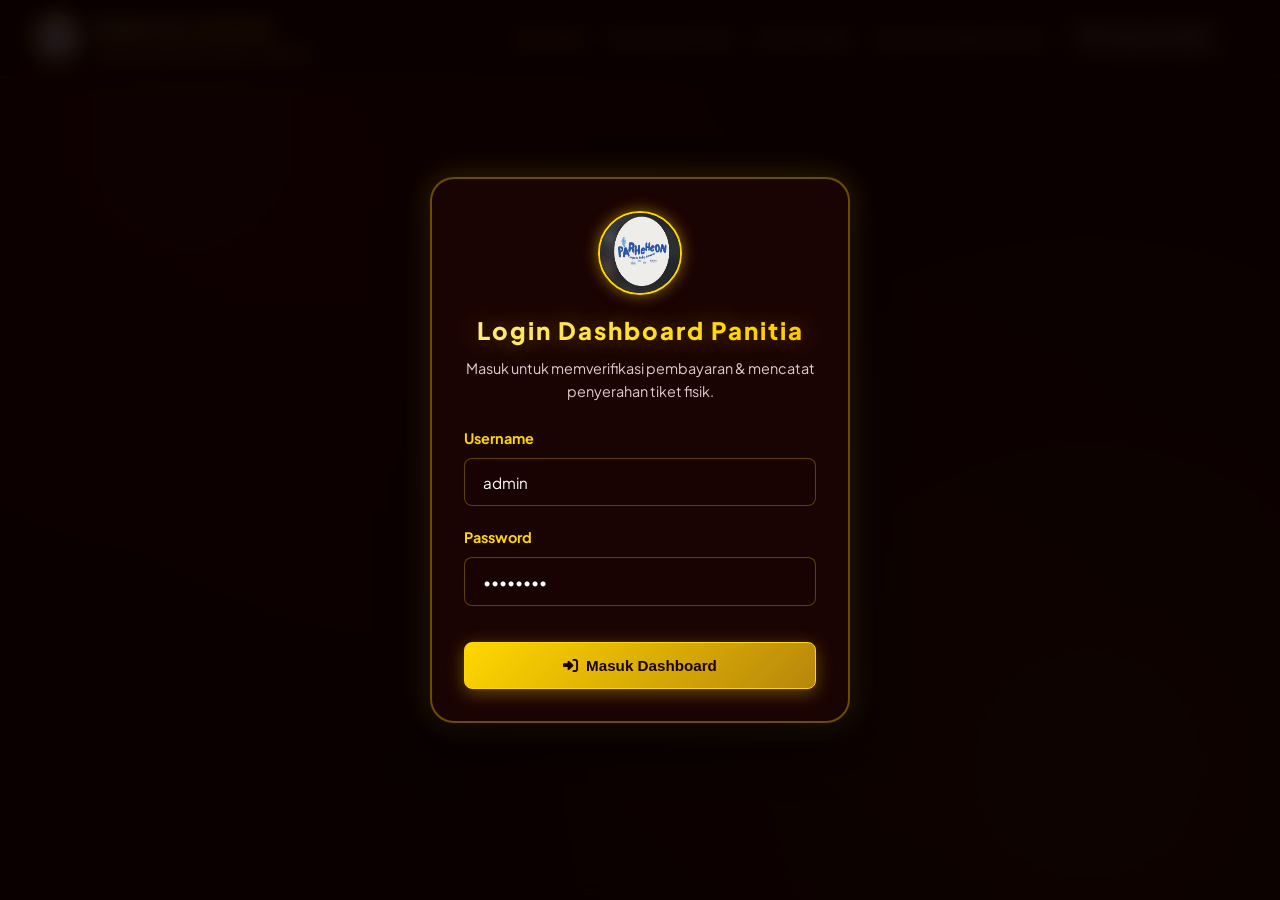
==== admin.html @ 6f2541b3 "feat: finalize interactive canvas QRIS generator, low stock alert banner, signature PDF financial re" ====
<!DOCTYPE html>
<html lang="id">
<head>
  <meta charset="UTF-8">
  <meta name="viewport" content="width=device-width, initial-scale=1.0">
  <title>Admin Dashboard — Parheheon HKBP Cibubur (SHINE TOMBUR Vol 2)</title>
  <!-- Google Fonts -->
  <link rel="preconnect" href="https://fonts.googleapis.com">
  <link rel="preconnect" href="https://fonts.gstatic.com" crossorigin>
  <link href="https://fonts.googleapis.com/css2?family=Plus+Jakarta+Sans:wght@400;500;600;700;800;900&display=swap" rel="stylesheet">
  <!-- FontAwesome Icons -->
  <link rel="stylesheet" href="https://cdnjs.cloudflare.com/ajax/libs/font-awesome/6.4.0/css/all.min.css">
  <!-- Custom CSS -->
  <link rel="stylesheet" href="styles.css">
</head>
<body>

  <!-- Admin Navbar -->
  <nav class="navbar">
    <a href="index.html" class="brand">
      <img src="gambar/logo_parheheon.png" alt="Logo Parheheon HKBP Cibubur (Gambar 3)" class="brand-logo-img">
      <div>
        <span class="shine-glow-text" style="font-size: 1.25rem;">PANITIA ADMIN</span>
        <div style="font-size: 0.7rem; color: var(--accent-gold); font-weight: 900; letter-spacing: 1px;">SHINE PARHEHEON HKBP CIBUBUR</div>
      </div>
    </a>
    <ul class="nav-links">
      <li><a href="#stats" class="nav-link active">Overview</a></li>
      <li><a href="#transactions" class="nav-link">Pemesanan Tiket</a></li>
      <li><a href="#stock" class="nav-link">Stok Produk</a></li>
      <li><a href="#reports" class="nav-link">Laporan & Export Excel</a></li>
      <li><a href="index.html" class="btn btn-secondary" style="padding: 0.4rem 1rem; font-size: 0.85rem;"><i class="fa-solid fa-globe"></i> Halaman Publik</a></li>
      <li><button id="btnLogout" class="btn btn-danger" style="padding: 0.4rem 1rem; font-size: 0.85rem; display: none;"><i class="fa-solid fa-right-from-bracket"></i> Logout</button></li>
    </ul>
  </nav>

  <!-- Login Modal / Screen -->
  <div class="modal-overlay active" id="loginModal" style="z-index: 3000;">
    <div class="modal-card" style="max-width: 420px; text-align: center;">
      <img src="gambar/logo_parheheon.png" alt="Logo Parheheon (Gambar 3)" style="width: 84px; height: 84px; border-radius: 50%; border: 2px solid var(--accent-gold); margin: 0 auto 1rem; display: block; box-shadow: 0 0 15px rgba(255,215,0,0.5);">
      <h2 style="font-weight: 900; color: var(--accent-gold); margin-bottom: 0.5rem;" class="shine-glow-text">Login Dashboard Panitia</h2>
      <p style="color: var(--text-muted); font-size: 0.9rem; margin-bottom: 1.5rem;">Masuk untuk memverifikasi pembayaran & mencatat penyerahan tiket fisik.</p>

      <form id="adminLoginForm">
        <div class="form-group" style="text-align: left;">
          <label class="form-label">Username</label>
          <input type="text" id="adminUser" class="form-control" value="admin" required>
        </div>
        <div class="form-group" style="text-align: left;">
          <label class="form-label">Password</label>
          <input type="password" id="adminPass" class="form-control" value="admin123" required>
        </div>

        <button type="submit" class="btn btn-primary btn-block" style="padding: 0.9rem; margin-top: 1rem;">
          <i class="fa-solid fa-right-to-bracket"></i> Masuk Dashboard
        </button>
      </form>
    </div>
  </div>

  <!-- Main Admin Content Area -->
  <main class="container admin-layout" id="adminMainContent" style="display: none;">

    <!-- Analytics Dashboard Stats (Actual Database Math) -->
    <section id="stats">
      <div style="display: flex; justify-content: space-between; align-items: center; margin-bottom: 1.5rem; flex-wrap: wrap; gap: 1rem;">
        <div>
          <h1 style="font-size: 1.8rem; font-weight: 900; color: var(--accent-gold);">Dashboard Rekapitulasi Keuangan</h1>
          <p style="color: var(--text-muted); font-size: 0.9rem;">Perhitungan otomatis dari database aktual transaksi (Tanpa data dummy).</p>
        </div>
        <div style="display: flex; gap: 10px;">
          <button id="btnResetDatabase" class="btn btn-red" style="font-size: 0.8rem; padding: 0.4rem 0.8rem;"><i class="fa-solid fa-trash-can"></i> Clear All Data</button>
          <button id="btnRefreshData" class="btn btn-secondary"><i class="fa-solid fa-rotate"></i> Refresh Data</button>
        </div>
      </div>

      <div class="stats-grid">
        <div class="stat-card">
          <div class="stat-icon" style="color: var(--accent-gold);"><i class="fa-solid fa-sack-dollar"></i></div>
          <div>
            <div class="stat-val" id="statTotalIncome">Rp 0</div>
            <div class="stat-label">Total Uang Masuk (Lunas Only)</div>
          </div>
        </div>

        <div class="stat-card">
          <div class="stat-icon" style="color: var(--accent-cyan);"><i class="fa-solid fa-receipt"></i></div>
          <div>
            <div class="stat-val" id="statTotalOrdersValue">Rp 0</div>
            <div class="stat-label">Total Nilai Pesanan</div>
          </div>
        </div>

        <div class="stat-card">
          <div class="stat-icon" style="color: var(--accent-gold);"><i class="fa-solid fa-qrcode"></i></div>
          <div>
            <div class="stat-val" id="statQrisIncome">Rp 0</div>
            <div class="stat-label">QRIS Uang Masuk (Lunas)</div>
          </div>
        </div>

        <div class="stat-card">
          <div class="stat-icon" style="color: var(--accent-green);"><i class="fa-solid fa-money-bill-wave"></i></div>
          <div>
            <div class="stat-val" id="statCashIncome">Rp 0</div>
            <div class="stat-label">Cash Uang Masuk (Lunas)</div>
          </div>
        </div>

        <div class="stat-card">
          <div class="stat-icon"><i class="fa-solid fa-ticket"></i></div>
          <div>
            <div class="stat-val" id="statTotalTickets">0</div>
            <div class="stat-label">Total Tiket Terjual</div>
          </div>
        </div>

        <div class="stat-card">
          <div class="stat-icon"><i class="fa-solid fa-box"></i></div>
          <div>
            <div class="stat-val" id="statTotalProducts">0</div>
            <div class="stat-label">Total Produk Terjual</div>
          </div>
        </div>

        <div class="stat-card">
          <div class="stat-icon" style="color: #FACC15;"><i class="fa-solid fa-hourglass-half"></i></div>
          <div>
            <div class="stat-val" id="statPendingCount">0</div>
            <div class="stat-label">Transaksi Pending</div>
          </div>
        </div>

        <div class="stat-card">
          <div class="stat-icon" style="color: var(--accent-cyan);"><i class="fa-solid fa-box-open"></i></div>
          <div>
            <div class="stat-val" id="statPickedUpCount">0</div>
            <div class="stat-label">Tiket Sudah Diambil</div>
          </div>
        </div>

        <div class="stat-card">
          <div class="stat-icon" style="color: var(--accent-red-bright);"><i class="fa-solid fa-clock"></i></div>
          <div>
            <div class="stat-val" id="statNotPickedUpCount">0</div>
            <div class="stat-label">Tiket Belum Diambil</div>
          </div>
        </div>

        <!-- Real-Time Ticket Quota Cards -->
        <div class="stat-card">
          <div class="stat-icon" style="color: var(--accent-gold);"><i class="fa-solid fa-calendar-day"></i></div>
          <div>
            <div class="stat-val" id="statDay1Quota">200</div>
            <div class="stat-label">Sisa Kuota Tiket Day 1 (dari 200)</div>
          </div>
        </div>

        <div class="stat-card">
          <div class="stat-icon" style="color: var(--accent-gold);"><i class="fa-solid fa-calendar-day"></i></div>
          <div>
            <div class="stat-val" id="statDay2Quota">100</div>
            <div class="stat-label">Sisa Kuota Tiket Day 2 (dari 100)</div>
          </div>
        </div>
      </div>
    </section>

    <!-- Transactions Management Table -->
    <section id="transactions" style="margin-bottom: 4rem;">
      <div class="glass-card">
        <div style="display: flex; justify-content: space-between; align-items: center; margin-bottom: 1.5rem; flex-wrap: wrap; gap: 1rem;">
          <h3 class="card-title" style="margin-bottom: 0;"><i class="fa-solid fa-list-check" style="color: var(--accent-gold);"></i> Data Pemesanan Tiket & Produk</h3>
          
          <div style="display: flex; gap: 10px; flex-wrap: wrap;">
            <input type="text" id="adminSearchName" class="form-control" placeholder="Cari Nama / TRX ID..." style="width: 200px;">
            
            <select class="form-select" id="filterDay" style="width: auto;">
              <option value="all">Semua Hari Event</option>
              <option value="day1">Day One (Sabtu 12 Sep)</option>
              <option value="day2">Day Two (Minggu 13 Sep)</option>
              <option value="both">Terusan (2 Hari)</option>
            </select>

            <select class="form-select" id="filterMethod" style="width: auto;">
              <option value="all">Semua Metode</option>
              <option value="qris">Dynamic QRIS</option>
              <option value="cash">CASH (Tunai)</option>
            </select>

            <select class="form-select" id="filterStatus" style="width: auto;">
              <option value="all">Semua Status Bayar</option>
              <option value="menunggu_verifikasi">Menunggu Verifikasi (QRIS)</option>
              <option value="menunggu_pembayaran">Menunggu Pembayaran (Cash)</option>
              <option value="lunas">Lunas</option>
              <option value="ditolak">Ditolak</option>
            </select>

            <select class="form-select" id="filterPickup" style="width: auto;">
              <option value="all">Semua Status Pengambilan</option>
              <option value="tiket_diambil">Sudah Diambil</option>
              <option value="belum_diambil">Belum Diambil</option>
            </select>

            <select class="form-select" id="filterSort" style="width: auto;">
              <option value="newest">Urutan: Terbaru</option>
              <option value="oldest">Urutan: Terlama</option>
              <option value="highest">Urutan: Nominal Highest</option>
              <option value="lowest">Urutan: Nominal Lowest</option>
            </select>
          </div>
        </div>

        <div class="table-responsive">
          <table class="custom-table">
            <thead>
              <tr>
                <th>No. TRX</th>
                <th>Nama Pemesan</th>
                <th>Hari Event</th>
                <th>Asal Gereja / Kontingen</th>
                <th>Produk & Qty</th>
                <th>Metode & Total</th>
                <th>Status Pembayaran</th>
                <th>Pengambilan Tiket</th>
                <th>Aksi Panitia</th>
              </tr>
            </thead>
            <tbody id="transactionTableBody">
              <!-- Rendered via JS -->
            </tbody>
          </table>
        </div>
      </div>
    </section>

    <!-- Product Stock & Sales Report -->
    <section id="stock" style="margin-bottom: 4rem;">
      <div class="glass-card">
        <h3 class="card-title"><i class="fa-solid fa-boxes-stacked" style="color: var(--accent-gold);"></i> Rekapitulasi Penjualan Produk & Sisa Stok Kuota</h3>
        
        <div class="table-responsive">
          <table class="custom-table">
            <thead>
              <tr>
                <th>Nama Produk</th>
                <th>Item Terjual (Day One)</th>
                <th>Item Terjual (Day Two)</th>
                <th>Total Terjual</th>
                <th>Sisa Stok Kuota</th>
                <th>Total Omset (Lunas Only)</th>
              </tr>
            </thead>
            <tbody id="productStockReportBody">
              <!-- Rendered via JS -->
            </tbody>
          </table>
        </div>
      </div>
    </section>

    <!-- Daily Financial Reports & Export Excel Section -->
    <section id="reports">
      <div class="glass-card">
        <div style="display: flex; justify-content: space-between; align-items: center; margin-bottom: 1.5rem; flex-wrap: wrap; gap: 1rem;">
          <div>
            <h3 class="card-title" style="margin-bottom: 4px;"><i class="fa-solid fa-file-excel" style="color: var(--accent-gold);"></i> Laporan Keuangan & Export Excel</h3>
            <p style="color: var(--text-muted); font-size: 0.9rem;">Unduh laporan detail transaksi lunas untuk pembukuan seksi dana & panitia.</p>
          </div>

          <div style="display: flex; gap: 10px; flex-wrap: wrap;">
            <button onclick="exportReportToCsv('day1')" class="btn btn-secondary" style="font-size: 0.85rem;"><i class="fa-solid fa-file-excel"></i> Excel Day One (12 Sep)</button>
            <button onclick="exportReportToCsv('day2')" class="btn btn-secondary" style="font-size: 0.85rem;"><i class="fa-solid fa-file-excel"></i> Excel Day Two (13 Sep)</button>
            <button onclick="exportReportToCsv('all')" class="btn btn-primary" style="font-size: 0.85rem;"><i class="fa-solid fa-download"></i> Excel Laporan Keseluruhan</button>
            <button onclick="printOfficialPdfReport()" class="btn btn-red" style="font-size: 0.85rem;"><i class="fa-solid fa-print"></i> Cetak Laporan PDF (Siap Tanda Tangan)</button>
          </div>
        </div>

        <div class="table-responsive">
          <table class="custom-table">
            <thead>
              <tr>
                <th>Laporan Hari Event</th>
                <th>Tiket Terjual</th>
                <th>Total Transaksi</th>
                <th>Total QRIS (Lunas)</th>
                <th>Total Cash (Lunas)</th>
                <th>TOTAL UANG MASUK (LUNAS)</th>
                <th>Transaksi Pending</th>
              </tr>
            </thead>
            <tbody id="dailyReportsBody">
              <!-- Rendered via JS -->
            </tbody>
          </table>
        </div>
      </div>
    </section>

  </main>

  <!-- Admin Verification Modal -->
  <div class="modal-overlay" id="adminVerifyModal">
    <div class="modal-card">
      <button class="modal-close" onclick="closeModal('adminVerifyModal')">&times;</button>
      <h3 style="font-size: 1.3rem; font-weight: 900; color: var(--accent-gold); margin-bottom: 1rem; text-align: center;">
        Verifikasi Pembayaran Panitia
      </h3>

      <div id="verifyDetailsContent"></div>

      <div style="display: flex; gap: 10px; margin-top: 1.5rem;">
        <button id="btnApprovePayment" class="btn btn-success btn-block" style="padding: 0.85rem;"><i class="fa-solid fa-check"></i> Setujui Pembayaran (Lunas)</button>
        <button id="btnRejectPayment" class="btn btn-danger btn-block" style="padding: 0.85rem;"><i class="fa-solid fa-xmark"></i> Tolak Transaksi</button>
      </div>
    </div>
  </div>

  <script src="admin.js"></script>
</body>
</html>
---- styles.css ----
/* Reset & Red & Gold Design System Variables */
:root {
  --bg-dark: #120202;
  --bg-card: rgba(45, 6, 6, 0.85);
  --bg-card-hover: rgba(65, 10, 10, 0.9);
  --border-color: rgba(255, 215, 0, 0.35);
  --border-glow: rgba(255, 215, 0, 0.6);

  --primary-red: #8B0000;
  --accent-red: #DC2626;
  --accent-red-bright: #EF4444;
  --accent-gold: #FFD700;
  --accent-gold-hover: #F5C200;
  --accent-gold-dark: #B8860B;
  --accent-cyan: #38BDF8;
  --accent-green: #10B981;
  --accent-purple: #C084FC;

  --text-main: #FFF8F0;
  --text-muted: #E2CBD0;
  --text-dark: #1A0303;

  --font-family: 'Plus Jakarta Sans', system-ui, -apple-system, sans-serif;
  --radius-sm: 8px;
  --radius-md: 14px;
  --radius-lg: 24px;

  --shadow-sm: 0 4px 15px rgba(0, 0, 0, 0.4);
  --shadow-glow: 0 0 25px rgba(255, 215, 0, 0.25);
  --backdrop-blur: blur(16px);
}

* {
  margin: 0;
  padding: 0;
  box-sizing: border-box;
}

body {
  font-family: var(--font-family);
  background-color: var(--bg-dark);
  color: var(--text-main);
  line-height: 1.6;
  min-height: 100vh;
  overflow-x: hidden;
  background-image: 
    radial-gradient(circle at 15% 15%, rgba(220, 38, 38, 0.18) 0%, transparent 50%),
    radial-gradient(circle at 85% 85%, rgba(255, 215, 0, 0.12) 0%, transparent 50%),
    radial-gradient(circle at 50% 50%, rgba(139, 0, 0, 0.15) 0%, transparent 65%);
  background-attachment: fixed;
}

::-webkit-scrollbar {
  width: 8px;
}
::-webkit-scrollbar-track {
  background: var(--bg-dark);
}
::-webkit-scrollbar-thumb {
  background: var(--accent-gold);
  border-radius: 4px;
}

/* Navbar */
.navbar {
  position: fixed;
  top: 0;
  left: 0;
  right: 0;
  z-index: 1000;
  background: rgba(18, 2, 2, 0.92);
  backdrop-filter: var(--backdrop-blur);
  border-bottom: 1px solid var(--border-color);
  padding: 0.8rem 2rem;
  display: flex;
  justify-content: space-between;
  align-items: center;
}

.brand {
  display: flex;
  align-items: center;
  gap: 14px;
  text-decoration: none;
  color: var(--text-main);
  font-weight: 800;
  font-size: 1.2rem;
}

.brand-logo-img {
  width: 48px;
  height: 48px;
  object-fit: cover;
  border-radius: 50%;
  border: 2px solid var(--accent-gold);
  box-shadow: 0 0 12px rgba(255, 215, 0, 0.5);
}

.nav-links {
  display: flex;
  align-items: center;
  gap: 1.5rem;
  list-style: none;
}

.nav-link {
  color: var(--text-muted);
  text-decoration: none;
  font-weight: 600;
  font-size: 0.95rem;
  transition: all 0.3s ease;
}

.nav-link:hover, .nav-link.active {
  color: var(--accent-gold);
}

/* Buttons */
.btn {
  display: inline-flex;
  align-items: center;
  justify-content: center;
  gap: 8px;
  padding: 0.75rem 1.5rem;
  border-radius: var(--radius-sm);
  font-weight: 700;
  font-size: 0.95rem;
  cursor: pointer;
  border: none;
  transition: all 0.3s cubic-bezier(0.4, 0, 0.2, 1);
  text-decoration: none;
}

.btn-primary {
  background: linear-gradient(135deg, var(--accent-gold), var(--accent-gold-dark));
  color: var(--text-dark);
  box-shadow: 0 4px 18px rgba(255, 215, 0, 0.35);
  border: 1px solid var(--accent-gold);
}

.btn-primary:hover {
  transform: translateY(-2px);
  box-shadow: 0 6px 22px rgba(255, 215, 0, 0.55);
  background: linear-gradient(135deg, #FFF099, var(--accent-gold));
}

.btn-red {
  background: linear-gradient(135deg, var(--accent-red), var(--primary-red));
  color: #fff;
  box-shadow: 0 4px 15px rgba(220, 38, 38, 0.4);
  border: 1px solid rgba(255, 215, 0, 0.3);
}

.btn-red:hover {
  background: linear-gradient(135deg, #EF4444, var(--accent-red));
  transform: translateY(-2px);
}

.btn-secondary {
  background: rgba(255, 255, 255, 0.08);
  color: var(--text-main);
  border: 1px solid var(--border-color);
}

.btn-secondary:hover {
  background: rgba(255, 255, 255, 0.15);
  border-color: var(--accent-gold);
}

.btn-success {
  background: var(--accent-green);
  color: #fff;
}
.btn-danger {
  background: var(--accent-red);
  color: #fff;
}

.btn-block {
  width: 100%;
}

.container {
  max-width: 1200px;
  margin: 0 auto;
  padding: 0 1.5rem;
}

/* Hero Section */
.hero-section {
  padding: 7.5rem 0 4rem;
  text-align: center;
  position: relative;
}

.hero-badge {
  display: inline-flex;
  align-items: center;
  gap: 8px;
  padding: 8px 20px;
  background: linear-gradient(135deg, rgba(220, 38, 38, 0.3), rgba(255, 215, 0, 0.2));
  border: 1px solid var(--border-color);
  border-radius: 50px;
  color: var(--accent-gold);
  font-weight: 800;
  font-size: 0.9rem;
  margin-bottom: 1.5rem;
  box-shadow: 0 0 15px rgba(255, 215, 0, 0.2);
}

.hero-title {
  font-size: 3.2rem;
  font-weight: 900;
  line-height: 1.15;
  margin-bottom: 1rem;
  color: #FFF;
}

.shine-glow-text {
  background: linear-gradient(135deg, #FFF099 0%, #FFD700 40%, #FFA000 70%, #FFD700 100%);
  background-size: 200% auto;
  -webkit-background-clip: text;
  -webkit-text-fill-color: transparent;
  animation: shineGlow 4s linear infinite;
  text-shadow: 0 0 25px rgba(255, 215, 0, 0.4);
  font-weight: 900;
  letter-spacing: 2px;
}

@keyframes shineGlow {
  0% { background-position: 0% center; }
  50% { background-position: 100% center; }
  100% { background-position: 0% center; }
}

.hero-subtitle {
  font-size: 1.15rem;
  color: var(--text-muted);
  max-width: 750px;
  margin: 0 auto 2rem;
}

/* 6-Step Order Flow Guide */
.order-steps-container {
  display: flex;
  justify-content: space-between;
  align-items: center;
  margin-bottom: 2rem;
  background: rgba(25, 3, 3, 0.7);
  border: 1px solid var(--border-color);
  border-radius: var(--radius-md);
  padding: 1rem 1.25rem;
  gap: 8px;
  overflow-x: auto;
}

.order-step-item {
  display: flex;
  align-items: center;
  gap: 10px;
  opacity: 0.7;
  transition: all 0.3s ease;
  white-space: nowrap;
}

.order-step-item.active {
  opacity: 1;
}

.step-num {
  width: 32px;
  height: 32px;
  border-radius: 50%;
  background: rgba(255, 215, 0, 0.15);
  border: 1px solid var(--accent-gold);
  color: var(--accent-gold);
  font-weight: 800;
  font-size: 0.85rem;
  display: flex;
  align-items: center;
  justify-content: center;
}

.order-step-item.active .step-num {
  background: linear-gradient(135deg, var(--accent-gold), var(--accent-gold-dark));
  color: var(--text-dark);
  box-shadow: 0 0 12px rgba(255, 215, 0, 0.5);
}

.step-label {
  font-size: 0.85rem;
  font-weight: 700;
  color: #fff;
}

.step-arrow {
  color: var(--accent-gold);
  opacity: 0.5;
  font-size: 0.8rem;
}

/* Showcase Grid */
.hero-showcase-grid {
  display: grid;
  grid-template-columns: 1fr 1fr;
  gap: 2rem;
  max-width: 960px;
  margin: 0 auto;
}

@media (max-width: 768px) {
  .hero-showcase-grid {
    grid-template-columns: 1fr;
  }
}

.showcase-card {
  border-radius: var(--radius-lg);
  border: 2px solid var(--accent-gold);
  overflow: hidden;
  box-shadow: 0 10px 30px rgba(0, 0, 0, 0.6), 0 0 20px rgba(255, 215, 0, 0.2);
  transition: transform 0.3s ease;
}

.showcase-card:hover {
  transform: translateY(-5px);
}

.showcase-card img {
  width: 100%;
  height: 380px;
  object-fit: cover;
  display: block;
}

/* Event Info Card */
.event-info-card {
  background: var(--bg-card);
  backdrop-filter: var(--backdrop-blur);
  border: 1px solid var(--border-color);
  border-radius: var(--radius-lg);
  padding: 2rem;
  display: grid;
  grid-template-columns: repeat(auto-fit, minmax(240px, 1fr));
  gap: 1.5rem;
  box-shadow: var(--shadow-sm);
  margin-bottom: 4rem;
}

.info-item {
  display: flex;
  align-items: center;
  gap: 1rem;
  text-align: left;
}

.info-icon {
  width: 52px;
  height: 52px;
  border-radius: var(--radius-md);
  background: linear-gradient(135deg, rgba(220, 38, 38, 0.2), rgba(255, 215, 0, 0.2));
  border: 1px solid var(--border-color);
  display: flex;
  align-items: center;
  justify-content: center;
  font-size: 1.5rem;
  color: var(--accent-gold);
  flex-shrink: 0;
}

.info-content label {
  font-size: 0.8rem;
  text-transform: uppercase;
  color: var(--accent-gold);
  font-weight: 800;
  letter-spacing: 0.5px;
}

.info-content p {
  font-size: 1.1rem;
  font-weight: 800;
  color: #FFF;
}

/* Sponsor Section */
.sponsor-section {
  padding: 3rem 0;
  text-align: center;
  border-top: 1px solid var(--border-color);
  border-bottom: 1px solid var(--border-color);
  background: rgba(30, 4, 4, 0.6);
  margin-bottom: 4rem;
}

.sponsor-title {
  font-size: 1.1rem;
  font-weight: 800;
  text-transform: uppercase;
  letter-spacing: 2px;
  color: var(--accent-gold);
  margin-bottom: 2rem;
}

.sponsor-grid {
  display: flex;
  justify-content: center;
  align-items: center;
  gap: 2.5rem;
  flex-wrap: wrap;
}

.sponsor-card {
  background: rgba(255, 255, 255, 0.95);
  padding: 1.25rem 2rem;
  border-radius: var(--radius-md);
  border: 2px solid var(--accent-gold);
  box-shadow: 0 6px 20px rgba(0, 0, 0, 0.4);
  transition: all 0.3s ease;
  display: flex;
  align-items: center;
  justify-content: center;
  max-width: 280px;
  height: 110px;
}

.sponsor-card:hover {
  transform: translateY(-5px) scale(1.03);
  box-shadow: 0 10px 25px rgba(255, 215, 0, 0.4);
}

.sponsor-card img {
  max-height: 80px;
  max-width: 100%;
  object-fit: contain;
}

/* Glass Cards */
.glass-card {
  background: var(--bg-card);
  backdrop-filter: var(--backdrop-blur);
  border: 1px solid var(--border-color);
  border-radius: var(--radius-lg);
  padding: 2rem;
  box-shadow: 0 8px 32px rgba(0, 0, 0, 0.5), 0 0 20px rgba(255, 215, 0, 0.1);
  position: relative;
  overflow: hidden;
  transition: all 0.3s cubic-bezier(0.4, 0, 0.2, 1);
}

.glass-card:hover {
  border-color: var(--border-glow);
  box-shadow: 0 12px 40px rgba(0, 0, 0, 0.6), 0 0 28px rgba(255, 215, 0, 0.25);
}

.glass-card::before {
  content: '';
  position: absolute;
  top: 0;
  left: 0;
  right: 0;
  height: 4px;
  background: linear-gradient(90deg, var(--accent-red), var(--accent-gold), var(--accent-red));
}

.card-title {
  font-size: 1.4rem;
  font-weight: 800;
  margin-bottom: 1.5rem;
  display: flex;
  align-items: center;
  gap: 10px;
}

.form-group {
  margin-bottom: 1.25rem;
}

.form-label {
  display: block;
  font-weight: 700;
  font-size: 0.9rem;
  margin-bottom: 0.5rem;
  color: var(--accent-gold);
}

.form-control, .form-select {
  width: 100%;
  padding: 0.85rem 1.1rem;
  background: rgba(25, 3, 3, 0.9);
  border: 1px solid rgba(255, 215, 0, 0.3);
  border-radius: var(--radius-sm);
  color: #fff;
  font-family: inherit;
  font-size: 0.95rem;
  transition: all 0.3s ease;
}

.form-control:focus, .form-select:focus {
  outline: none;
  border-color: var(--accent-gold);
  box-shadow: 0 0 0 3px rgba(255, 215, 0, 0.25);
}

.form-select option {
  background: #2D0505;
  color: #fff;
}

/* Product Cards & Options Grid */
.pricing-options-grid {
  display: grid;
  grid-template-columns: repeat(auto-fit, minmax(140px, 1fr));
  gap: 14px;
  margin-bottom: 1.25rem;
}

.pricing-card-option {
  background: rgba(25, 3, 3, 0.9);
  border: 2px solid rgba(255, 215, 0, 0.25);
  border-radius: var(--radius-md);
  padding: 12px;
  text-align: center;
  cursor: pointer;
  transition: all 0.3s ease;
  position: relative;
  overflow: hidden;
}

.pricing-card-option:hover, .pricing-card-option.selected {
  border-color: var(--accent-gold);
  background: linear-gradient(135deg, rgba(220, 38, 38, 0.4), rgba(255, 215, 0, 0.25));
  box-shadow: 0 0 22px rgba(255, 215, 0, 0.4);
  transform: translateY(-2px);
}

.pricing-card-option.selected::after {
  content: '✓';
  position: absolute;
  top: 8px;
  right: 8px;
  background: var(--accent-gold);
  color: var(--text-dark);
  width: 22px;
  height: 22px;
  border-radius: 50%;
  font-size: 0.8rem;
  font-weight: 900;
  display: flex;
  align-items: center;
  justify-content: center;
  box-shadow: 0 0 10px rgba(255, 215, 0, 0.6);
}

.product-card-img {
  width: 100%;
  height: 90px;
  object-fit: cover;
  border-radius: var(--radius-sm);
  margin-bottom: 8px;
  border: 1px solid rgba(255,215,0,0.3);
}

.stock-badge {
  display: inline-block;
  padding: 3px 10px;
  border-radius: 50px;
  background: rgba(255, 255, 255, 0.12);
  font-size: 0.72rem;
  font-weight: 800;
  margin-top: 4px;
  color: var(--text-main);
  border: 1px solid rgba(255,215,0,0.2);
}

.payment-method-card {
  background: rgba(25, 3, 3, 0.85);
  border: 2px solid rgba(255, 215, 0, 0.2);
  border-radius: var(--radius-md);
  padding: 1.1rem 1rem;
  text-align: center;
  cursor: pointer;
  transition: all 0.3s ease;
  display: block;
  position: relative;
}

.payment-method-card:hover, .payment-method-card.selected {
  border-color: var(--accent-gold);
  background: linear-gradient(135deg, rgba(220, 38, 38, 0.4), rgba(255, 215, 0, 0.25));
  box-shadow: 0 0 20px rgba(255, 215, 0, 0.3);
  transform: translateY(-2px);
}

.qty-control {
  display: flex;
  align-items: center;
  gap: 10px;
}

.qty-btn {
  width: 42px;
  height: 42px;
  border-radius: var(--radius-sm);
  background: rgba(255, 215, 0, 0.15);
  border: 1px solid var(--border-color);
  color: #fff;
  font-size: 1.2rem;
  font-weight: bold;
  cursor: pointer;
  transition: all 0.2s;
  display: flex;
  align-items: center;
  justify-content: center;
}

.qty-btn:hover {
  background: var(--accent-gold);
  color: var(--text-dark);
}

.qty-input {
  width: 80px;
  text-align: center;
  font-weight: 800;
  font-size: 1.1rem;
}

.summary-box {
  background: rgba(25, 3, 3, 0.95);
  border: 1px solid var(--border-color);
  border-radius: var(--radius-md);
  padding: 1.25rem;
  margin-top: 1.5rem;
}

.summary-row {
  display: flex;
  justify-content: space-between;
  margin-bottom: 8px;
  font-size: 0.95rem;
  color: var(--text-muted);
}

.summary-total {
  border-top: 1px dashed var(--border-color);
  padding-top: 10px;
  margin-top: 10px;
  display: flex;
  justify-content: space-between;
  font-size: 1.25rem;
  font-weight: 900;
  color: var(--accent-gold);
}

/* Modals */
.modal-overlay {
  position: fixed;
  top: 0;
  left: 0;
  right: 0;
  bottom: 0;
  background: rgba(10, 1, 1, 0.88);
  backdrop-filter: blur(10px);
  z-index: 2000;
  display: flex;
  align-items: center;
  justify-content: center;
  padding: 1rem;
  opacity: 0;
  pointer-events: none;
  transition: opacity 0.3s ease;
}

.modal-overlay.active {
  opacity: 1;
  pointer-events: auto;
}

.modal-card {
  background: #1A0303;
  border: 2px solid var(--border-color);
  border-radius: var(--radius-lg);
  max-width: 580px;
  width: 100%;
  max-height: 90vh;
  overflow-y: auto;
  padding: 2rem;
  box-shadow: 0 20px 50px rgba(0, 0, 0, 0.7), 0 0 30px rgba(255, 215, 0, 0.2);
  transform: translateY(20px);
  transition: transform 0.3s ease;
  position: relative;
}

.modal-overlay.active .modal-card {
  transform: translateY(0);
}

.modal-close {
  position: absolute;
  top: 1.25rem;
  right: 1.25rem;
  background: rgba(255, 255, 255, 0.1);
  border: none;
  color: #fff;
  width: 32px;
  height: 32px;
  border-radius: 50%;
  cursor: pointer;
  font-size: 1.2rem;
  display: flex;
  align-items: center;
  justify-content: center;
}

.modal-close:hover {
  background: var(--accent-red);
}

.payment-qris-wrap {
  text-align: center;
  padding: 1rem;
  background: #fff;
  border-radius: var(--radius-md);
  margin: 1rem 0;
}

.payment-qris-wrap img {
  max-width: 240px;
  height: auto;
  border-radius: 6px;
}

/* Status Badges */
.badge {
  padding: 4px 12px;
  border-radius: 50px;
  font-size: 0.75rem;
  font-weight: 800;
  text-transform: uppercase;
  display: inline-block;
}

.badge-pending {
  background: rgba(234, 179, 8, 0.2);
  color: #FACC15;
  border: 1px solid rgba(234, 179, 8, 0.4);
}

.badge-verified {
  background: rgba(16, 185, 129, 0.2);
  color: #34D399;
  border: 1px solid rgba(16, 185, 129, 0.4);
}

.badge-rejected {
  background: rgba(239, 68, 68, 0.2);
  color: #F87171;
  border: 1px solid rgba(239, 68, 68, 0.4);
}

.badge-pickedup {
  background: rgba(56, 189, 248, 0.2);
  color: #38BDF8;
  border: 1px solid rgba(56, 189, 248, 0.4);
}

.badge-notpickedup {
  background: rgba(239, 68, 68, 0.2);
  color: #F87171;
  border: 1px solid rgba(239, 68, 68, 0.4);
}

/* Admin Dashboard Layout */
.admin-layout {
  padding-top: 6rem;
  padding-bottom: 4rem;
}

.stats-grid {
  display: grid;
  grid-template-columns: repeat(auto-fit, minmax(200px, 1fr));
  gap: 1.25rem;
  margin-bottom: 2rem;
}

.stat-card {
  background: var(--bg-card);
  border: 1px solid var(--border-color);
  border-radius: var(--radius-md);
  padding: 1.5rem;
  display: flex;
  align-items: center;
  gap: 1.25rem;
}

.stat-icon {
  width: 52px;
  height: 52px;
  border-radius: var(--radius-md);
  background: rgba(255, 215, 0, 0.15);
  display: flex;
  align-items: center;
  justify-content: center;
  font-size: 1.5rem;
  color: var(--accent-gold);
}

.stat-val {
  font-size: 1.7rem;
  font-weight: 900;
  color: #fff;
  line-height: 1;
}

.stat-label {
  font-size: 0.85rem;
  color: var(--text-muted);
  margin-top: 4px;
}

.table-responsive {
  width: 100%;
  overflow-x: auto;
}

.custom-table {
  width: 100%;
  border-collapse: collapse;
  text-align: left;
  font-size: 0.9rem;
}

.custom-table th {
  background: rgba(30, 4, 4, 0.95);
  color: var(--accent-gold);
  font-weight: 800;
  padding: 1rem;
  border-bottom: 2px solid var(--border-color);
}

.custom-table td {
  padding: 1rem;
  border-bottom: 1px solid rgba(255, 255, 255, 0.08);
  color: #F3E8E8;
}

.custom-table tr:hover {
  background: rgba(255, 255, 255, 0.04);
}

footer {
  border-top: 1px solid var(--border-color);
  padding: 2.5rem 0;
  text-align: center;
  color: var(--text-muted);
  font-size: 0.9rem;
  background: rgba(18, 2, 2, 0.95);
}

/* Toast Notifications Container */
.toast-container {
  position: fixed;
  top: 85px;
  right: 20px;
  z-index: 4000;
  display: flex;
  flex-direction: column;
  gap: 10px;
  pointer-events: none;
}

.toast-msg {
  background: rgba(25, 3, 3, 0.95);
  border: 1.5px solid var(--accent-gold);
  border-radius: var(--radius-md);
  padding: 0.9rem 1.25rem;
  color: #fff;
  font-weight: 700;
  font-size: 0.9rem;
  box-shadow: 0 10px 30px rgba(0, 0, 0, 0.7), 0 0 18px rgba(255, 215, 0, 0.35);
  display: flex;
  align-items: center;
  gap: 12px;
  pointer-events: auto;
  animation: slideToast 0.4s ease, fadeOutToast 0.4s 3.6s forwards;
}

@keyframes slideToast {
  from { transform: translateX(100%); opacity: 0; }
  to { transform: translateX(0); opacity: 1; }
}

@keyframes fadeOutToast {
  to { transform: translateX(100%); opacity: 0; }
}

/* FAQ Accordion Styling */
.faq-accordion {
  max-width: 820px;
  margin: 0 auto;
  display: flex;
  flex-direction: column;
  gap: 1rem;
}

.faq-item {
  background: var(--bg-card);
  border: 1px solid var(--border-color);
  border-radius: var(--radius-md);
  overflow: hidden;
  transition: all 0.3s ease;
}

.faq-item:hover {
  border-color: var(--accent-gold);
}

.faq-header {
  padding: 1.15rem 1.5rem;
  font-weight: 800;
  font-size: 1rem;
  color: #fff;
  cursor: pointer;
  display: flex;
  justify-content: space-between;
  align-items: center;
  user-select: none;
}

.faq-header:hover {
  color: var(--accent-gold);
}

.faq-body {
  max-height: 0;
  overflow: hidden;
  transition: max-height 0.3s cubic-bezier(0.4, 0, 0.2, 1), padding 0.3s ease;
  padding: 0 1.5rem;
  color: var(--text-muted);
  font-size: 0.92rem;
  line-height: 1.6;
}

.faq-item.active .faq-body {
  max-height: 200px;
  padding: 0 1.5rem 1.25rem;
}

.faq-item.active .faq-header {
  color: var(--accent-gold);
}

.faq-icon {
  transition: transform 0.3s ease;
  color: var(--accent-gold);
  font-size: 0.9rem;
}

.faq-item.active .faq-icon {
  transform: rotate(180deg);
}

/* ==========================================================================
   Comprehensive Mobile Responsiveness (Android & iOS Optimization)
   ========================================================================== */

@media (max-width: 768px) {
  /* Prevent iOS Safari input auto-zoom by ensuring minimum 16px font-size */
  .form-control, .form-select, input[type="text"], input[type="number"], input[type="password"], select {
    font-size: 16px !important;
    padding: 0.75rem 0.9rem;
  }

  .navbar {
    padding: 0.6rem 1rem;
    flex-wrap: wrap;
    gap: 0.5rem;
  }

  .brand {
    font-size: 1.05rem;
    gap: 10px;
  }

  .brand-logo-img {
    width: 38px;
    height: 38px;
  }

  .nav-links {
    width: 100%;
    overflow-x: auto;
    white-space: nowrap;
    padding: 6px 0;
    gap: 1rem;
    justify-content: flex-start;
    -webkit-overflow-scrolling: touch;
  }

  .nav-link {
    font-size: 0.85rem;
  }

  .hero-section {
    padding: 5.5rem 0 2.5rem;
  }

  .hero-badge {
    font-size: 0.78rem;
    padding: 6px 14px;
    margin-bottom: 1rem;
  }

  .hero-title {
    font-size: 2.1rem;
  }

  .shine-glow-text {
    font-size: 1.1em;
  }

  .hero-subtitle {
    font-size: 0.95rem;
    padding: 0 0.5rem;
    margin-bottom: 1.5rem;
  }

  .hero-showcase-grid {
    grid-template-columns: 1fr;
    gap: 1.25rem;
  }

  .showcase-card img {
    height: 280px;
  }

  .order-steps-container {
    padding: 0.75rem;
    gap: 6px;
    -webkit-overflow-scrolling: touch;
  }

  .order-step-item {
    gap: 6px;
  }

  .step-num {
    width: 26px;
    height: 26px;
    font-size: 0.75rem;
  }

  .step-label {
    font-size: 0.75rem;
  }

  .booking-grid {
    grid-template-columns: 1fr;
    gap: 1.5rem;
  }

  .glass-card {
    padding: 1.25rem;
  }

  .pricing-options-grid {
    grid-template-columns: repeat(auto-fit, minmax(130px, 1fr));
    gap: 10px;
  }

  .modal-card {
    padding: 1.25rem 1rem;
    max-height: 85vh;
    border-radius: var(--radius-md);
  }

  .qrisDynamicAmount {
    font-size: 1.8rem !important;
  }

  .stats-grid {
    grid-template-columns: repeat(auto-fit, minmax(140px, 1fr));
    gap: 0.85rem;
  }

  .stat-card {
    padding: 1rem;
    gap: 0.75rem;
  }

  .stat-icon {
    width: 42px;
    height: 42px;
    font-size: 1.2rem;
  }

  .stat-val {
    font-size: 1.3rem;
  }

  .stat-label {
    font-size: 0.75rem;
  }

  #transactions .form-control, #transactions .form-select {
    width: 100% !important;
  }

  .custom-table th, .custom-table td {
    padding: 0.75rem 0.6rem;
    font-size: 0.82rem;
  }
}

@media (max-width: 480px) {
  .hero-title {
    font-size: 1.75rem;
  }

  .btn {
    width: 100%;
    padding: 0.8rem 1rem;
  }

  .pricing-options-grid {
    grid-template-columns: 1fr;
  }
}
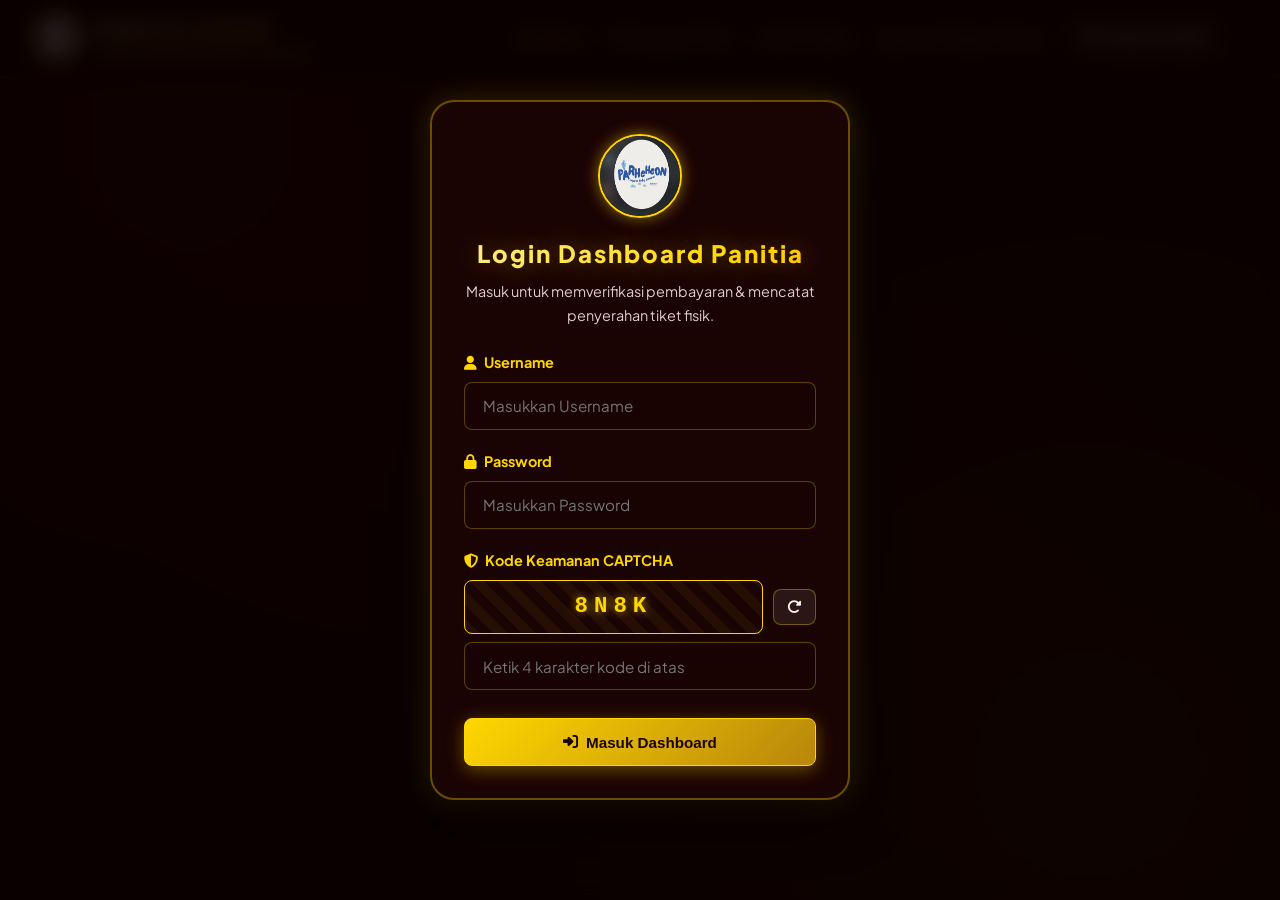
==== commit 4d24486c: "fix: remove pre-filled admin credentials, add interactive CAPTCHA security to login, and remove stoc" ====
--- a/admin.html
+++ b/admin.html
@@ -43,15 +43,33 @@
 
       <form id="adminLoginForm">
         <div class="form-group" style="text-align: left;">
-          <label class="form-label">Username</label>
-          <input type="text" id="adminUser" class="form-control" value="admin" required>
+          <label class="form-label"><i class="fa-solid fa-user" style="color: var(--accent-gold); margin-right: 4px;"></i> Username</label>
+          <input type="text" id="adminUser" class="form-control" placeholder="Masukkan Username" required autocomplete="off">
         </div>
         <div class="form-group" style="text-align: left;">
-          <label class="form-label">Password</label>
-          <input type="password" id="adminPass" class="form-control" value="admin123" required>
-        </div>
-
-        <button type="submit" class="btn btn-primary btn-block" style="padding: 0.9rem; margin-top: 1rem;">
+          <label class="form-label"><i class="fa-solid fa-lock" style="color: var(--accent-gold); margin-right: 4px;"></i> Password</label>
+          <input type="password" id="adminPass" class="form-control" placeholder="Masukkan Password" required autocomplete="off">
+        </div>
+
+        <!-- CAPTCHA Security Section -->
+        <div class="form-group" style="text-align: left;">
+          <label class="form-label"><i class="fa-solid fa-shield-halved" style="color: var(--accent-gold); margin-right: 4px;"></i> Kode Keamanan CAPTCHA</label>
+          <div style="display: flex; gap: 10px; align-items: center; margin-bottom: 8px;">
+            <div id="captchaDisplay" style="background: linear-gradient(135deg, #2b0000, #400000); border: 1.5px solid var(--accent-gold); border-radius: 8px; padding: 8px 16px; font-weight: 900; font-size: 1.4rem; letter-spacing: 6px; color: var(--accent-gold); font-family: 'Courier New', monospace; user-select: none; text-shadow: 0 0 10px rgba(255,215,0,0.6); flex-grow: 1; text-align: center; text-transform: uppercase; background-image: repeating-linear-gradient(45deg, rgba(255,215,0,0.05) 0, rgba(255,215,0,0.05) 10px, transparent 10px, transparent 20px);">
+              ----
+            </div>
+            <button type="button" id="btnRefreshCaptcha" class="btn btn-secondary" style="padding: 0.6rem 0.85rem; font-size: 0.9rem;" title="Acak ulang CAPTCHA">
+              <i class="fa-solid fa-rotate-right"></i>
+            </button>
+          </div>
+          <input type="text" id="adminCaptchaInput" class="form-control" placeholder="Ketik 4 karakter kode di atas" required autocomplete="off">
+        </div>
+
+        <div id="loginErrorAlert" style="display: none; background: rgba(220, 38, 38, 0.2); border: 1px solid #ef4444; border-radius: 8px; padding: 10px 14px; color: #f87171; font-size: 0.88rem; margin-bottom: 1rem; text-align: left;">
+          <i class="fa-solid fa-circle-exclamation"></i> <span id="loginErrorMsg">Username atau Password salah!</span>
+        </div>
+
+        <button type="submit" class="btn btn-primary btn-block" style="padding: 0.9rem; margin-top: 0.5rem;">
           <i class="fa-solid fa-right-to-bracket"></i> Masuk Dashboard
         </button>
       </form>
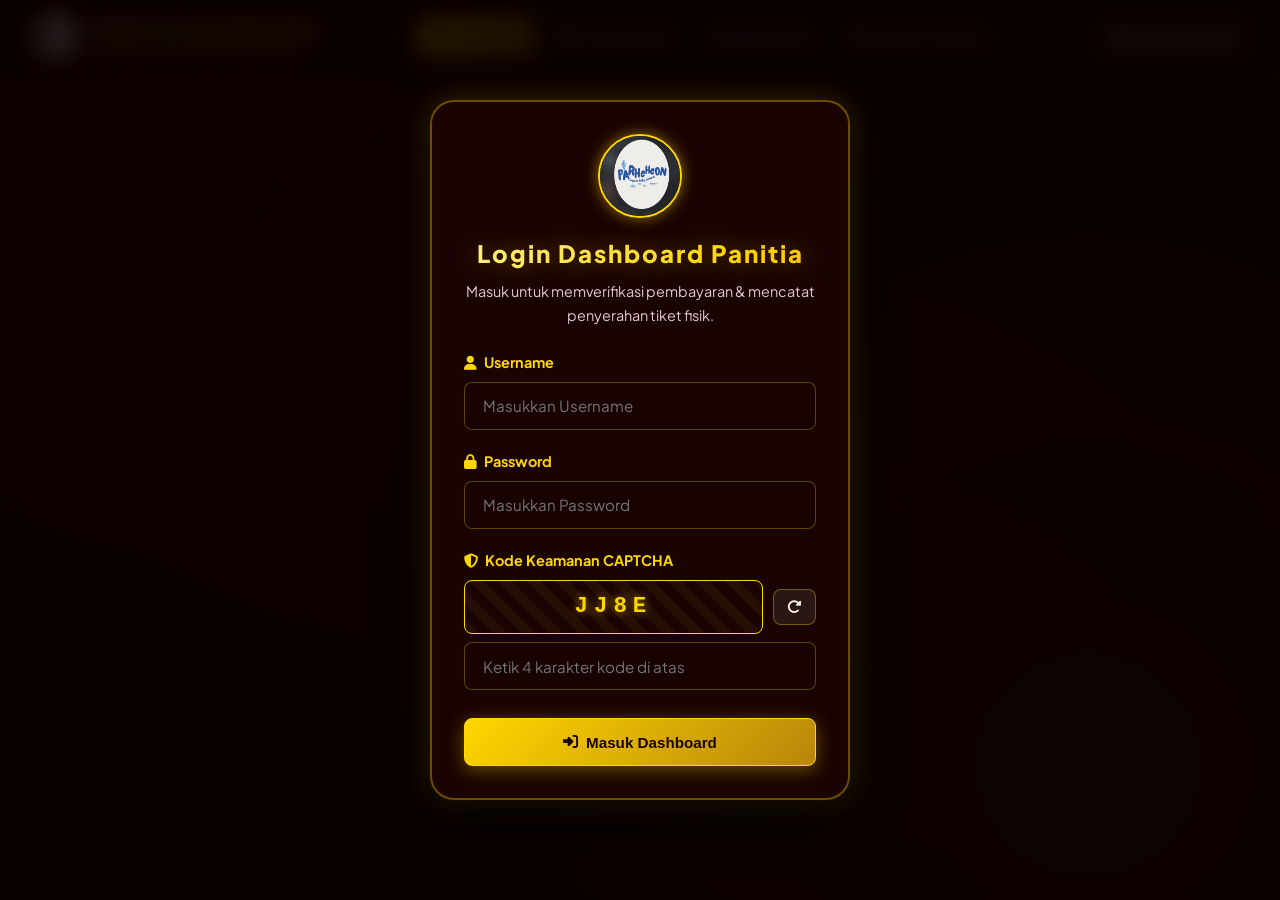
==== commit 73223989: "style: redesign admin dashboard UI/UX with sleek executive fixed navbar, pill tab navigation, struct" ====
--- a/admin.html
+++ b/admin.html
@@ -15,29 +15,39 @@
 </head>
 <body>
 
-  <!-- Admin Navbar -->
-  <nav class="navbar">
+  <!-- Sleek Admin Navbar -->
+  <nav class="admin-navbar">
     <a href="index.html" class="brand">
-      <img src="gambar/logo_parheheon.png" alt="Logo Parheheon HKBP Cibubur (Gambar 3)" class="brand-logo-img">
+      <img src="gambar/logo_parheheon.png" alt="Logo Parheheon" class="brand-logo-img">
       <div>
-        <span class="shine-glow-text" style="font-size: 1.25rem;">PANITIA ADMIN</span>
-        <div style="font-size: 0.7rem; color: var(--accent-gold); font-weight: 900; letter-spacing: 1px;">SHINE PARHEHEON HKBP CIBUBUR</div>
+        <span class="shine-glow-text" style="font-size: 1.15rem; font-weight: 900;">PANITIA DASHBOARD</span>
+        <div style="font-size: 0.65rem; color: var(--accent-gold); font-weight: 900; letter-spacing: 1px;">SHINE PARHEHEON HKBP CIBUBUR</div>
       </div>
     </a>
-    <ul class="nav-links">
-      <li><a href="#stats" class="nav-link active">Overview</a></li>
-      <li><a href="#transactions" class="nav-link">Pemesanan Tiket</a></li>
-      <li><a href="#stock" class="nav-link">Stok Produk</a></li>
-      <li><a href="#reports" class="nav-link">Laporan & Export Excel</a></li>
-      <li><a href="index.html" class="btn btn-secondary" style="padding: 0.4rem 1rem; font-size: 0.85rem;"><i class="fa-solid fa-globe"></i> Halaman Publik</a></li>
-      <li><button id="btnLogout" class="btn btn-danger" style="padding: 0.4rem 1rem; font-size: 0.85rem; display: none;"><i class="fa-solid fa-right-from-bracket"></i> Logout</button></li>
-    </ul>
+
+    <!-- Navigation Pills Header Menu -->
+    <div class="admin-nav-pills">
+      <a href="#stats" class="admin-nav-link active" onclick="setActiveNav(this)"><i class="fa-solid fa-chart-pie"></i> Overview</a>
+      <a href="#transactions" class="admin-nav-link" onclick="setActiveNav(this)"><i class="fa-solid fa-receipt"></i> Transaksi Tiket</a>
+      <a href="#stock" class="admin-nav-link" onclick="setActiveNav(this)"><i class="fa-solid fa-boxes-stacked"></i> Rekap Stok</a>
+      <a href="#reports" class="admin-nav-link" onclick="setActiveNav(this)"><i class="fa-solid fa-file-invoice-dollar"></i> Laporan Financial</a>
+    </div>
+
+    <!-- Action Toolbar Right -->
+    <div style="display: flex; align-items: center; gap: 10px;">
+      <a href="index.html" class="btn btn-secondary" style="padding: 0.45rem 0.9rem; font-size: 0.82rem;" target="_blank">
+        <i class="fa-solid fa-globe"></i> Halaman Publik
+      </a>
+      <button id="btnLogout" class="btn btn-red" style="padding: 0.45rem 0.9rem; font-size: 0.82rem; display: none;">
+        <i class="fa-solid fa-power-off"></i> Logout
+      </button>
+    </div>
   </nav>
 
   <!-- Login Modal / Screen -->
   <div class="modal-overlay active" id="loginModal" style="z-index: 3000;">
     <div class="modal-card" style="max-width: 420px; text-align: center;">
-      <img src="gambar/logo_parheheon.png" alt="Logo Parheheon (Gambar 3)" style="width: 84px; height: 84px; border-radius: 50%; border: 2px solid var(--accent-gold); margin: 0 auto 1rem; display: block; box-shadow: 0 0 15px rgba(255,215,0,0.5);">
+      <img src="gambar/logo_parheheon.png" alt="Logo Parheheon" style="width: 84px; height: 84px; border-radius: 50%; border: 2px solid var(--accent-gold); margin: 0 auto 1rem; display: block; box-shadow: 0 0 15px rgba(255,215,0,0.5);">
       <h2 style="font-weight: 900; color: var(--accent-gold); margin-bottom: 0.5rem;" class="shine-glow-text">Login Dashboard Panitia</h2>
       <p style="color: var(--text-muted); font-size: 0.9rem; margin-bottom: 1.5rem;">Masuk untuk memverifikasi pembayaran & mencatat penyerahan tiket fisik.</p>
 
@@ -77,23 +87,43 @@
   </div>
 
   <!-- Main Admin Content Area -->
-  <main class="container admin-layout" id="adminMainContent" style="display: none;">
-
-    <!-- Analytics Dashboard Stats (Actual Database Math) -->
-    <section id="stats">
-      <div style="display: flex; justify-content: space-between; align-items: center; margin-bottom: 1.5rem; flex-wrap: wrap; gap: 1rem;">
-        <div>
-          <h1 style="font-size: 1.8rem; font-weight: 900; color: var(--accent-gold);">Dashboard Rekapitulasi Keuangan</h1>
-          <p style="color: var(--text-muted); font-size: 0.9rem;">Perhitungan otomatis dari database aktual transaksi (Tanpa data dummy).</p>
-        </div>
-        <div style="display: flex; gap: 10px;">
-          <button id="btnResetDatabase" class="btn btn-red" style="font-size: 0.8rem; padding: 0.4rem 0.8rem;"><i class="fa-solid fa-trash-can"></i> Clear All Data</button>
-          <button id="btnRefreshData" class="btn btn-secondary"><i class="fa-solid fa-rotate"></i> Refresh Data</button>
-        </div>
+  <main class="container admin-layout" id="adminMainContent" style="display: none; padding-top: 6.5rem;">
+
+    <!-- Top Executive Header Banner -->
+    <div class="admin-header-banner">
+      <div>
+        <h1 style="font-size: 1.65rem; font-weight: 900; color: var(--accent-gold); margin-bottom: 4px;" class="shine-glow-text">
+          <i class="fa-solid fa-gauge-high" style="color: var(--accent-gold);"></i> Executive Admin Dashboard
+        </h1>
+        <p style="color: var(--text-muted); font-size: 0.88rem;">
+          Parheheon HKBP Cibubur — SHINE TOMBUR Vol 2 (Wira Yudha Sport Center)
+        </p>
+      </div>
+
+      <div style="display: flex; gap: 10px; flex-wrap: wrap;">
+        <button id="btnRefreshData" class="btn btn-secondary" style="font-size: 0.85rem; padding: 0.55rem 1rem;">
+          <i class="fa-solid fa-rotate"></i> Sync Data
+        </button>
+        <button onclick="printOfficialPdfReport()" class="btn btn-primary" style="font-size: 0.85rem; padding: 0.55rem 1rem;">
+          <i class="fa-solid fa-print"></i> Cetak Laporan PDF
+        </button>
+        <button id="btnResetDatabase" class="btn btn-red-outline" style="font-size: 0.8rem; padding: 0.55rem 0.85rem; border: 1px solid rgba(239, 68, 68, 0.4); color: #f87171; background: rgba(239, 68, 68, 0.1); border-radius: 8px; font-weight: 700; cursor: pointer;">
+          <i class="fa-solid fa-trash-can"></i> Reset Database
+        </button>
+      </div>
+    </div>
+
+    <!-- Analytics Dashboard Stats -->
+    <section id="stats" style="scroll-margin-top: 90px;">
+      <div class="admin-section-header">
+        <div class="admin-section-title">
+          <i class="fa-solid fa-chart-pie"></i> Overview Ringkasan Keuangan & Kuota
+        </div>
+        <span style="font-size: 0.8rem; color: var(--text-muted);"><i class="fa-solid fa-database"></i> Real-Time Database Math</span>
       </div>
 
       <div class="stats-grid">
-        <div class="stat-card">
+        <div class="stat-card" style="border-left: 4px solid var(--accent-gold);">
           <div class="stat-icon" style="color: var(--accent-gold);"><i class="fa-solid fa-sack-dollar"></i></div>
           <div>
             <div class="stat-val" id="statTotalIncome">Rp 0</div>
@@ -101,7 +131,7 @@
           </div>
         </div>
 
-        <div class="stat-card">
+        <div class="stat-card" style="border-left: 4px solid var(--accent-cyan);">
           <div class="stat-icon" style="color: var(--accent-cyan);"><i class="fa-solid fa-receipt"></i></div>
           <div>
             <div class="stat-val" id="statTotalOrdersValue">Rp 0</div>
@@ -113,7 +143,7 @@
           <div class="stat-icon" style="color: var(--accent-gold);"><i class="fa-solid fa-qrcode"></i></div>
           <div>
             <div class="stat-val" id="statQrisIncome">Rp 0</div>
-            <div class="stat-label">QRIS Uang Masuk (Lunas)</div>
+            <div class="stat-label">Uang Masuk QRIS (Lunas)</div>
           </div>
         </div>
 
@@ -121,7 +151,7 @@
           <div class="stat-icon" style="color: var(--accent-green);"><i class="fa-solid fa-money-bill-wave"></i></div>
           <div>
             <div class="stat-val" id="statCashIncome">Rp 0</div>
-            <div class="stat-label">Cash Uang Masuk (Lunas)</div>
+            <div class="stat-label">Uang Masuk CASH (Lunas)</div>
           </div>
         </div>
 
@@ -166,7 +196,7 @@
         </div>
 
         <!-- Real-Time Ticket Quota Cards -->
-        <div class="stat-card">
+        <div class="stat-card" style="background: rgba(255, 215, 0, 0.04);">
           <div class="stat-icon" style="color: var(--accent-gold);"><i class="fa-solid fa-calendar-day"></i></div>
           <div>
             <div class="stat-val" id="statDay1Quota">200</div>
@@ -174,7 +204,7 @@
           </div>
         </div>
 
-        <div class="stat-card">
+        <div class="stat-card" style="background: rgba(255, 215, 0, 0.04);">
           <div class="stat-icon" style="color: var(--accent-gold);"><i class="fa-solid fa-calendar-day"></i></div>
           <div>
             <div class="stat-val" id="statDay2Quota">100</div>
@@ -185,47 +215,73 @@
     </section>
 
     <!-- Transactions Management Table -->
-    <section id="transactions" style="margin-bottom: 4rem;">
+    <section id="transactions" style="margin-bottom: 4rem; scroll-margin-top: 90px;">
       <div class="glass-card">
-        <div style="display: flex; justify-content: space-between; align-items: center; margin-bottom: 1.5rem; flex-wrap: wrap; gap: 1rem;">
-          <h3 class="card-title" style="margin-bottom: 0;"><i class="fa-solid fa-list-check" style="color: var(--accent-gold);"></i> Data Pemesanan Tiket & Produk</h3>
-          
+        <div class="admin-section-header">
+          <div class="admin-section-title">
+            <i class="fa-solid fa-list-check"></i> Manajemen & Verifikasi Pemesanan Tiket
+          </div>
+          <span style="font-size: 0.8rem; color: var(--text-muted);">Kelola Pembayaran & Penyerahan Fisik</span>
+        </div>
+
+        <!-- Filter Toolbar Container -->
+        <div class="admin-filter-bar">
           <div style="display: flex; gap: 10px; flex-wrap: wrap;">
-            <input type="text" id="adminSearchName" class="form-control" placeholder="Cari Nama / TRX ID..." style="width: 200px;">
-            
-            <select class="form-select" id="filterDay" style="width: auto;">
-              <option value="all">Semua Hari Event</option>
-              <option value="day1">Day One (Sabtu 12 Sep)</option>
-              <option value="day2">Day Two (Minggu 13 Sep)</option>
-              <option value="both">Terusan (2 Hari)</option>
-            </select>
-
-            <select class="form-select" id="filterMethod" style="width: auto;">
-              <option value="all">Semua Metode</option>
-              <option value="qris">Dynamic QRIS</option>
-              <option value="cash">CASH (Tunai)</option>
-            </select>
-
-            <select class="form-select" id="filterStatus" style="width: auto;">
-              <option value="all">Semua Status Bayar</option>
-              <option value="menunggu_verifikasi">Menunggu Verifikasi (QRIS)</option>
-              <option value="menunggu_pembayaran">Menunggu Pembayaran (Cash)</option>
-              <option value="lunas">Lunas</option>
-              <option value="ditolak">Ditolak</option>
-            </select>
-
-            <select class="form-select" id="filterPickup" style="width: auto;">
-              <option value="all">Semua Status Pengambilan</option>
-              <option value="tiket_diambil">Sudah Diambil</option>
-              <option value="belum_diambil">Belum Diambil</option>
-            </select>
-
-            <select class="form-select" id="filterSort" style="width: auto;">
-              <option value="newest">Urutan: Terbaru</option>
-              <option value="oldest">Urutan: Terlama</option>
-              <option value="highest">Urutan: Nominal Highest</option>
-              <option value="lowest">Urutan: Nominal Lowest</option>
-            </select>
+            <div style="position: relative; flex-grow: 1; min-width: 240px;">
+              <i class="fa-solid fa-magnifying-glass" style="position: absolute; left: 12px; top: 50%; transform: translateY(-50%); color: var(--accent-gold);"></i>
+              <input type="text" id="adminSearchName" class="form-control" placeholder="Cari Nama Pemesan / TRX ID..." style="padding-left: 36px; width: 100%;">
+            </div>
+          </div>
+
+          <div class="filter-grid">
+            <div class="filter-field-group">
+              <label class="filter-field-label">Hari Event</label>
+              <select class="form-select" id="filterDay" style="width: 100%;">
+                <option value="all">Semua Hari</option>
+                <option value="day1">Day One (Sabtu 12 Sep)</option>
+                <option value="day2">Day Two (Minggu 13 Sep)</option>
+                <option value="both">Terusan (2 Hari)</option>
+              </select>
+            </div>
+
+            <div class="filter-field-group">
+              <label class="filter-field-label">Metode Pembayaran</label>
+              <select class="form-select" id="filterMethod" style="width: 100%;">
+                <option value="all">Semua Metode</option>
+                <option value="qris">Dynamic QRIS</option>
+                <option value="cash">CASH (Tunai)</option>
+              </select>
+            </div>
+
+            <div class="filter-field-group">
+              <label class="filter-field-label">Status Bayar</label>
+              <select class="form-select" id="filterStatus" style="width: 100%;">
+                <option value="all">Semua Status</option>
+                <option value="menunggu_verifikasi">Verifikasi (QRIS)</option>
+                <option value="menunggu_pembayaran">Pending (Cash)</option>
+                <option value="lunas">Lunas</option>
+                <option value="ditolak">Ditolak</option>
+              </select>
+            </div>
+
+            <div class="filter-field-group">
+              <label class="filter-field-label">Penyerahan Tiket</label>
+              <select class="form-select" id="filterPickup" style="width: 100%;">
+                <option value="all">Semua Pengambilan</option>
+                <option value="tiket_diambil">Sudah Diambil</option>
+                <option value="belum_diambil">Belum Diambil</option>
+              </select>
+            </div>
+
+            <div class="filter-field-group">
+              <label class="filter-field-label">Urutkan Data</label>
+              <select class="form-select" id="filterSort" style="width: 100%;">
+                <option value="newest">Terbaru</option>
+                <option value="oldest">Terlama</option>
+                <option value="highest">Nominal Tertinggi</option>
+                <option value="lowest">Nominal Terendah</option>
+              </select>
+            </div>
           </div>
         </div>
 
@@ -253,9 +309,13 @@
     </section>
 
     <!-- Product Stock & Sales Report -->
-    <section id="stock" style="margin-bottom: 4rem;">
+    <section id="stock" style="margin-bottom: 4rem; scroll-margin-top: 90px;">
       <div class="glass-card">
-        <h3 class="card-title"><i class="fa-solid fa-boxes-stacked" style="color: var(--accent-gold);"></i> Rekapitulasi Penjualan Produk & Sisa Stok Kuota</h3>
+        <div class="admin-section-header">
+          <div class="admin-section-title">
+            <i class="fa-solid fa-boxes-stacked"></i> Rekapitulasi Penjualan Produk & Sisa Stok Kuota
+          </div>
+        </div>
         
         <div class="table-responsive">
           <table class="custom-table">
@@ -278,19 +338,21 @@
     </section>
 
     <!-- Daily Financial Reports & Export Excel Section -->
-    <section id="reports">
+    <section id="reports" style="scroll-margin-top: 90px;">
       <div class="glass-card">
-        <div style="display: flex; justify-content: space-between; align-items: center; margin-bottom: 1.5rem; flex-wrap: wrap; gap: 1rem;">
-          <div>
-            <h3 class="card-title" style="margin-bottom: 4px;"><i class="fa-solid fa-file-excel" style="color: var(--accent-gold);"></i> Laporan Keuangan & Export Excel</h3>
-            <p style="color: var(--text-muted); font-size: 0.9rem;">Unduh laporan detail transaksi lunas untuk pembukuan seksi dana & panitia.</p>
+        <div class="admin-section-header" style="flex-wrap: wrap; gap: 1rem;">
+          <div>
+            <div class="admin-section-title">
+              <i class="fa-solid fa-file-excel"></i> Laporan Keuangan & Export Excel
+            </div>
+            <p style="color: var(--text-muted); font-size: 0.88rem; margin-top: 2px;">Unduh laporan detail transaksi lunas untuk pembukuan seksi dana & panitia.</p>
           </div>
 
           <div style="display: flex; gap: 10px; flex-wrap: wrap;">
-            <button onclick="exportReportToCsv('day1')" class="btn btn-secondary" style="font-size: 0.85rem;"><i class="fa-solid fa-file-excel"></i> Excel Day One (12 Sep)</button>
-            <button onclick="exportReportToCsv('day2')" class="btn btn-secondary" style="font-size: 0.85rem;"><i class="fa-solid fa-file-excel"></i> Excel Day Two (13 Sep)</button>
+            <button onclick="exportReportToCsv('day1')" class="btn btn-secondary" style="font-size: 0.85rem;"><i class="fa-solid fa-file-excel"></i> Excel Day 1 (12 Sep)</button>
+            <button onclick="exportReportToCsv('day2')" class="btn btn-secondary" style="font-size: 0.85rem;"><i class="fa-solid fa-file-excel"></i> Excel Day 2 (13 Sep)</button>
             <button onclick="exportReportToCsv('all')" class="btn btn-primary" style="font-size: 0.85rem;"><i class="fa-solid fa-download"></i> Excel Laporan Keseluruhan</button>
-            <button onclick="printOfficialPdfReport()" class="btn btn-red" style="font-size: 0.85rem;"><i class="fa-solid fa-print"></i> Cetak Laporan PDF (Siap Tanda Tangan)</button>
+            <button onclick="printOfficialPdfReport()" class="btn btn-red" style="font-size: 0.85rem;"><i class="fa-solid fa-print"></i> Cetak Laporan PDF</button>
           </div>
         </div>
 
@@ -335,5 +397,11 @@
   </div>
 
   <script src="admin.js"></script>
+  <script>
+    function setActiveNav(elem) {
+      document.querySelectorAll('.admin-nav-link').forEach(link => link.classList.remove('active'));
+      elem.classList.add('active');
+    }
+  </script>
 </body>
 </html>
--- a/styles.css
+++ b/styles.css
@@ -1112,18 +1112,147 @@
   }
 }
 
-@media (max-width: 480px) {
-  .hero-title {
-    font-size: 1.75rem;
-  }
-
-  .btn {
+/* ==========================================================================
+   Admin Dashboard & Sleek Navbar Custom Styles
+   ========================================================================== */
+.admin-navbar {
+  position: fixed;
+  top: 0;
+  left: 0;
+  right: 0;
+  height: 75px;
+  background: rgba(18, 2, 2, 0.95);
+  backdrop-filter: blur(16px);
+  -webkit-backdrop-filter: blur(16px);
+  border-bottom: 1.5px solid rgba(255, 215, 0, 0.25);
+  display: flex;
+  align-items: center;
+  justify-content: space-between;
+  padding: 0 2rem;
+  z-index: 2000;
+  box-shadow: 0 4px 20px rgba(0, 0, 0, 0.6);
+}
+
+.admin-nav-pills {
+  display: flex;
+  gap: 6px;
+  background: rgba(0, 0, 0, 0.4);
+  padding: 5px;
+  border-radius: 50px;
+  border: 1px solid rgba(255, 215, 0, 0.2);
+}
+
+.admin-nav-link {
+  color: var(--text-muted);
+  text-decoration: none;
+  font-weight: 700;
+  font-size: 0.85rem;
+  padding: 0.5rem 1.1rem;
+  border-radius: 50px;
+  transition: all 0.3s cubic-bezier(0.4, 0, 0.2, 1);
+  display: flex;
+  align-items: center;
+  gap: 8px;
+}
+
+.admin-nav-link:hover {
+  color: #fff;
+  background: rgba(255, 215, 0, 0.12);
+}
+
+.admin-nav-link.active {
+  background: linear-gradient(135deg, var(--accent-gold), #b8860b);
+  color: #120202;
+  box-shadow: 0 0 14px rgba(255, 215, 0, 0.4);
+}
+
+.admin-header-banner {
+  background: linear-gradient(135deg, rgba(43, 0, 0, 0.92), rgba(20, 1, 1, 0.96));
+  border: 1px solid rgba(255, 215, 0, 0.3);
+  border-radius: var(--radius-lg);
+  padding: 1.75rem 2rem;
+  margin-bottom: 2rem;
+  box-shadow: 0 10px 30px rgba(0, 0, 0, 0.5);
+  display: flex;
+  justify-content: space-between;
+  align-items: center;
+  flex-wrap: wrap;
+  gap: 1.25rem;
+}
+
+.admin-section-header {
+  display: flex;
+  align-items: center;
+  justify-content: space-between;
+  margin-bottom: 1.25rem;
+  padding-bottom: 0.75rem;
+  border-bottom: 1px solid rgba(255, 215, 0, 0.2);
+}
+
+.admin-section-title {
+  font-size: 1.35rem;
+  font-weight: 900;
+  color: var(--accent-gold);
+  display: flex;
+  align-items: center;
+  gap: 10px;
+}
+
+.admin-filter-bar {
+  background: rgba(25, 3, 3, 0.85);
+  border: 1px solid rgba(255, 215, 0, 0.25);
+  border-radius: var(--radius-md);
+  padding: 1.25rem;
+  margin-bottom: 1.5rem;
+  display: flex;
+  flex-direction: column;
+  gap: 1rem;
+  box-shadow: 0 6px 20px rgba(0, 0, 0, 0.4);
+}
+
+.filter-grid {
+  display: grid;
+  grid-template-columns: repeat(auto-fit, minmax(170px, 1fr));
+  gap: 0.85rem;
+}
+
+.filter-field-group {
+  display: flex;
+  flex-direction: column;
+  gap: 4px;
+}
+
+.filter-field-label {
+  font-size: 0.75rem;
+  font-weight: 800;
+  color: var(--accent-gold);
+  text-transform: uppercase;
+  letter-spacing: 0.5px;
+}
+
+@media (max-width: 992px) {
+  .admin-navbar {
+    padding: 0 1rem;
+    height: auto;
+    min-height: 70px;
+    flex-wrap: wrap;
+    padding-top: 8px;
+    padding-bottom: 8px;
+    gap: 8px;
+  }
+
+  .admin-nav-pills {
+    order: 3;
     width: 100%;
-    padding: 0.8rem 1rem;
-  }
-
-  .pricing-options-grid {
-    grid-template-columns: 1fr;
-  }
-}
-
+    justify-content: center;
+    overflow-x: auto;
+  }
+
+  .admin-nav-link {
+    font-size: 0.78rem;
+    padding: 0.4rem 0.85rem;
+    white-space: nowrap;
+  }
+}
+
+
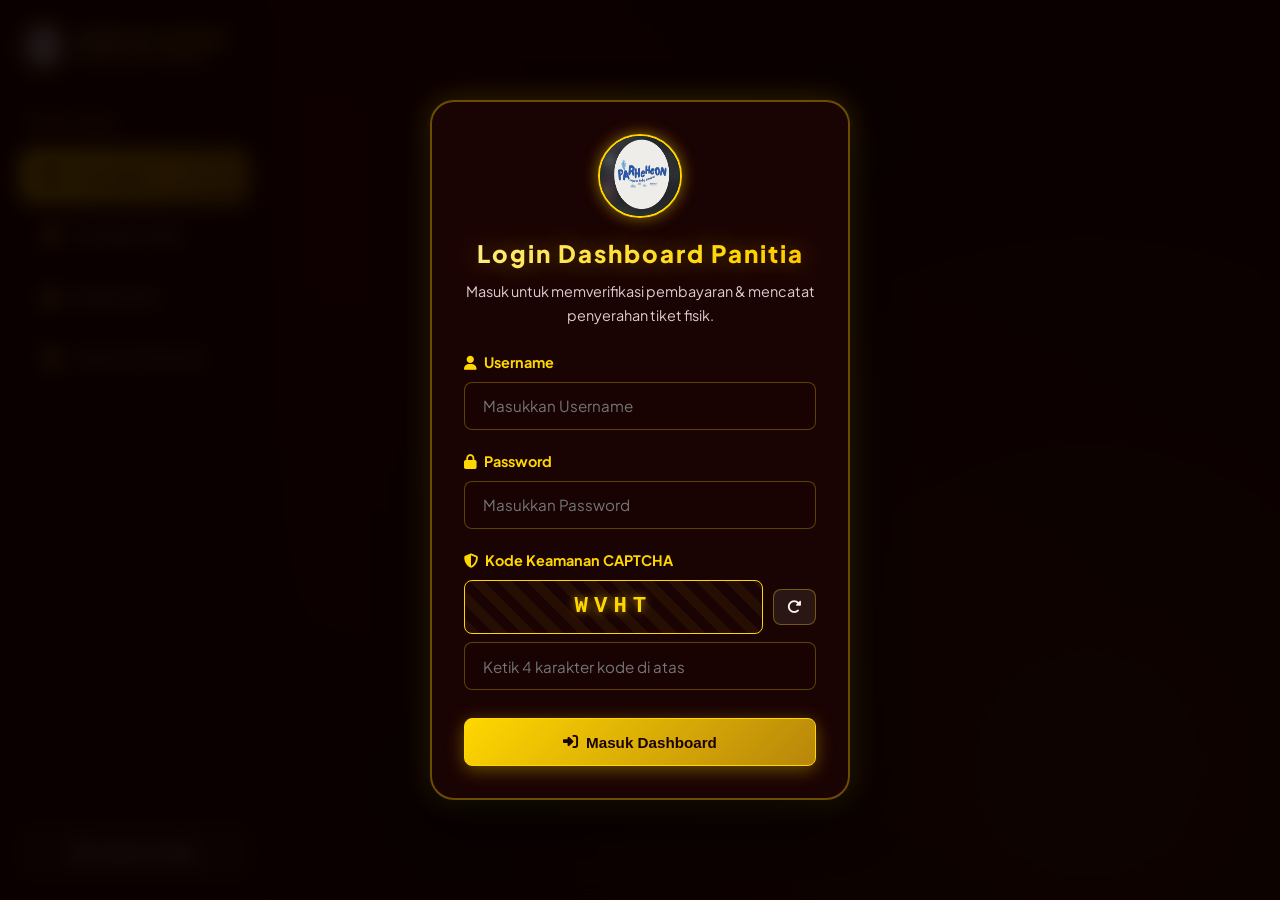
==== commit 0826fc42: "style: transform admin dashboard navbar into a sleek vertical Left Sidebar layout with responsive mo" ====
--- a/admin.html
+++ b/admin.html
@@ -15,34 +15,54 @@
 </head>
 <body>
 
-  <!-- Sleek Admin Navbar -->
-  <nav class="admin-navbar">
-    <a href="index.html" class="brand">
-      <img src="gambar/logo_parheheon.png" alt="Logo Parheheon" class="brand-logo-img">
-      <div>
-        <span class="shine-glow-text" style="font-size: 1.15rem; font-weight: 900;">PANITIA DASHBOARD</span>
-        <div style="font-size: 0.65rem; color: var(--accent-gold); font-weight: 900; letter-spacing: 1px;">SHINE PARHEHEON HKBP CIBUBUR</div>
-      </div>
-    </a>
-
-    <!-- Navigation Pills Header Menu -->
-    <div class="admin-nav-pills">
-      <a href="#stats" class="admin-nav-link active" onclick="setActiveNav(this)"><i class="fa-solid fa-chart-pie"></i> Overview</a>
-      <a href="#transactions" class="admin-nav-link" onclick="setActiveNav(this)"><i class="fa-solid fa-receipt"></i> Transaksi Tiket</a>
-      <a href="#stock" class="admin-nav-link" onclick="setActiveNav(this)"><i class="fa-solid fa-boxes-stacked"></i> Rekap Stok</a>
-      <a href="#reports" class="admin-nav-link" onclick="setActiveNav(this)"><i class="fa-solid fa-file-invoice-dollar"></i> Laporan Financial</a>
-    </div>
-
-    <!-- Action Toolbar Right -->
+  <!-- Mobile Topbar Header (< 992px) -->
+  <div class="admin-mobile-topbar">
     <div style="display: flex; align-items: center; gap: 10px;">
-      <a href="index.html" class="btn btn-secondary" style="padding: 0.45rem 0.9rem; font-size: 0.82rem;" target="_blank">
+      <img src="gambar/logo_parheheon.png" alt="Logo Parheheon" style="width: 36px; height: 36px; border-radius: 50%; border: 1px solid var(--accent-gold);">
+      <span class="shine-glow-text" style="font-size: 1rem; font-weight: 900;">PANITIA ADMIN</span>
+    </div>
+    <button class="btn btn-secondary" onclick="toggleSidebar()" style="padding: 0.4rem 0.75rem; font-size: 1.1rem;">
+      <i class="fa-solid fa-bars"></i>
+    </button>
+  </div>
+
+  <!-- Sleek Left Vertical Sidebar Navbar -->
+  <aside class="admin-sidebar" id="adminSidebar">
+    <div>
+      <div class="sidebar-brand">
+        <img src="gambar/logo_parheheon.png" alt="Logo Parheheon" style="width: 46px; height: 46px; border-radius: 50%; border: 1.5px solid var(--accent-gold); box-shadow: 0 0 12px rgba(255,215,0,0.5);">
+        <div>
+          <span class="shine-glow-text" style="font-size: 1.05rem; font-weight: 900; display: block; line-height: 1.2;">PANITIA ADMIN</span>
+          <div style="font-size: 0.65rem; color: var(--accent-gold); font-weight: 900; letter-spacing: 1px;">SHINE HKBP CIBUBUR</div>
+        </div>
+      </div>
+
+      <div class="sidebar-menu">
+        <div class="sidebar-menu-label">MENU UTAMA</div>
+        <a href="#stats" class="sidebar-nav-link active" onclick="setActiveNav(this)">
+          <i class="fa-solid fa-chart-pie"></i> <span>Overview</span>
+        </a>
+        <a href="#transactions" class="sidebar-nav-link" onclick="setActiveNav(this)">
+          <i class="fa-solid fa-receipt"></i> <span>Transaksi Tiket</span>
+        </a>
+        <a href="#stock" class="sidebar-nav-link" onclick="setActiveNav(this)">
+          <i class="fa-solid fa-boxes-stacked"></i> <span>Rekap Stok</span>
+        </a>
+        <a href="#reports" class="sidebar-nav-link" onclick="setActiveNav(this)">
+          <i class="fa-solid fa-file-invoice-dollar"></i> <span>Laporan Financial</span>
+        </a>
+      </div>
+    </div>
+
+    <div class="sidebar-footer">
+      <a href="index.html" class="btn btn-secondary btn-block" style="font-size: 0.82rem; justify-content: center;" target="_blank">
         <i class="fa-solid fa-globe"></i> Halaman Publik
       </a>
-      <button id="btnLogout" class="btn btn-red" style="padding: 0.45rem 0.9rem; font-size: 0.82rem; display: none;">
+      <button id="btnLogout" class="btn btn-danger btn-block" style="font-size: 0.82rem; justify-content: center; display: none;">
         <i class="fa-solid fa-power-off"></i> Logout
       </button>
     </div>
-  </nav>
+  </aside>
 
   <!-- Login Modal / Screen -->
   <div class="modal-overlay active" id="loginModal" style="z-index: 3000;">
@@ -86,8 +106,8 @@
     </div>
   </div>
 
-  <!-- Main Admin Content Area -->
-  <main class="container admin-layout" id="adminMainContent" style="display: none; padding-top: 6.5rem;">
+  <!-- Main Admin Content Area Wrapper -->
+  <main class="admin-main-wrapper" id="adminMainContent" style="display: none;">
 
     <!-- Top Executive Header Banner -->
     <div class="admin-header-banner">
@@ -114,7 +134,7 @@
     </div>
 
     <!-- Analytics Dashboard Stats -->
-    <section id="stats" style="scroll-margin-top: 90px;">
+    <section id="stats" style="scroll-margin-top: 20px;">
       <div class="admin-section-header">
         <div class="admin-section-title">
           <i class="fa-solid fa-chart-pie"></i> Overview Ringkasan Keuangan & Kuota
@@ -215,7 +235,7 @@
     </section>
 
     <!-- Transactions Management Table -->
-    <section id="transactions" style="margin-bottom: 4rem; scroll-margin-top: 90px;">
+    <section id="transactions" style="margin-bottom: 4rem; scroll-margin-top: 20px;">
       <div class="glass-card">
         <div class="admin-section-header">
           <div class="admin-section-title">
@@ -309,7 +329,7 @@
     </section>
 
     <!-- Product Stock & Sales Report -->
-    <section id="stock" style="margin-bottom: 4rem; scroll-margin-top: 90px;">
+    <section id="stock" style="margin-bottom: 4rem; scroll-margin-top: 20px;">
       <div class="glass-card">
         <div class="admin-section-header">
           <div class="admin-section-title">
@@ -338,7 +358,7 @@
     </section>
 
     <!-- Daily Financial Reports & Export Excel Section -->
-    <section id="reports" style="scroll-margin-top: 90px;">
+    <section id="reports" style="scroll-margin-top: 20px;">
       <div class="glass-card">
         <div class="admin-section-header" style="flex-wrap: wrap; gap: 1rem;">
           <div>
@@ -399,8 +419,18 @@
   <script src="admin.js"></script>
   <script>
     function setActiveNav(elem) {
-      document.querySelectorAll('.admin-nav-link').forEach(link => link.classList.remove('active'));
+      document.querySelectorAll('.sidebar-nav-link').forEach(link => link.classList.remove('active'));
       elem.classList.add('active');
+      if (window.innerWidth <= 992) {
+        document.getElementById('adminSidebar').classList.remove('open');
+      }
+    }
+
+    function toggleSidebar() {
+      const sidebar = document.getElementById('adminSidebar');
+      if (sidebar) {
+        sidebar.classList.toggle('open');
+      }
     }
   </script>
 </body>
--- a/styles.css
+++ b/styles.css
@@ -1115,55 +1115,126 @@
 /* ==========================================================================
    Admin Dashboard & Sleek Navbar Custom Styles
    ========================================================================== */
-.admin-navbar {
+/* ==========================================================================
+   Admin Dashboard — Left Sidebar Vertical Layout & Responsive Styles
+   ========================================================================== */
+.admin-sidebar {
+  position: fixed;
+  top: 0;
+  left: 0;
+  bottom: 0;
+  width: 270px;
+  background: rgba(18, 2, 2, 0.98);
+  backdrop-filter: blur(20px);
+  -webkit-backdrop-filter: blur(20px);
+  border-right: 1.5px solid rgba(255, 215, 0, 0.25);
+  display: flex;
+  flex-direction: column;
+  justify-content: space-between;
+  padding: 1.5rem 1.25rem;
+  z-index: 2000;
+  box-shadow: 4px 0 25px rgba(0, 0, 0, 0.7);
+  transition: transform 0.3s cubic-bezier(0.4, 0, 0.2, 1);
+}
+
+.sidebar-brand {
+  display: flex;
+  align-items: center;
+  gap: 12px;
+  padding-bottom: 1.25rem;
+  border-bottom: 1px solid rgba(255, 215, 0, 0.2);
+  margin-bottom: 1.5rem;
+}
+
+.sidebar-menu {
+  display: flex;
+  flex-direction: column;
+  gap: 8px;
+  flex-grow: 1;
+}
+
+.sidebar-menu-label {
+  font-size: 0.7rem;
+  font-weight: 900;
+  color: var(--accent-gold);
+  text-transform: uppercase;
+  letter-spacing: 1.5px;
+  padding: 0 0.5rem 0.5rem;
+}
+
+.sidebar-nav-link {
+  color: var(--text-muted);
+  text-decoration: none;
+  font-weight: 700;
+  font-size: 0.92rem;
+  padding: 0.85rem 1.15rem;
+  border-radius: 12px;
+  transition: all 0.25s ease;
+  display: flex;
+  align-items: center;
+  gap: 12px;
+  border: 1px solid transparent;
+}
+
+.sidebar-nav-link i {
+  font-size: 1.1rem;
+  width: 24px;
+  text-align: center;
+  color: var(--accent-gold);
+  transition: transform 0.25s ease;
+}
+
+.sidebar-nav-link:hover {
+  color: #fff;
+  background: rgba(255, 215, 0, 0.1);
+  border-color: rgba(255, 215, 0, 0.2);
+}
+
+.sidebar-nav-link:hover i {
+  transform: scale(1.15);
+}
+
+.sidebar-nav-link.active {
+  background: linear-gradient(135deg, var(--accent-gold), #b8860b);
+  color: #120202;
+  box-shadow: 0 4px 15px rgba(255, 215, 0, 0.35);
+  border-color: var(--accent-gold);
+}
+
+.sidebar-nav-link.active i {
+  color: #120202;
+}
+
+.sidebar-footer {
+  padding-top: 1.25rem;
+  border-top: 1px solid rgba(255, 215, 0, 0.2);
+  display: flex;
+  flex-direction: column;
+  gap: 10px;
+}
+
+/* Admin Main Content Offset Wrapper */
+.admin-main-wrapper {
+  margin-left: 270px;
+  padding: 2rem 2.5rem;
+  min-height: 100vh;
+  transition: margin-left 0.3s ease;
+}
+
+.admin-mobile-topbar {
+  display: none;
   position: fixed;
   top: 0;
   left: 0;
   right: 0;
-  height: 75px;
-  background: rgba(18, 2, 2, 0.95);
+  height: 65px;
+  background: rgba(18, 2, 2, 0.98);
   backdrop-filter: blur(16px);
-  -webkit-backdrop-filter: blur(16px);
   border-bottom: 1.5px solid rgba(255, 215, 0, 0.25);
-  display: flex;
+  padding: 0 1.25rem;
   align-items: center;
   justify-content: space-between;
-  padding: 0 2rem;
-  z-index: 2000;
-  box-shadow: 0 4px 20px rgba(0, 0, 0, 0.6);
-}
-
-.admin-nav-pills {
-  display: flex;
-  gap: 6px;
-  background: rgba(0, 0, 0, 0.4);
-  padding: 5px;
-  border-radius: 50px;
-  border: 1px solid rgba(255, 215, 0, 0.2);
-}
-
-.admin-nav-link {
-  color: var(--text-muted);
-  text-decoration: none;
-  font-weight: 700;
-  font-size: 0.85rem;
-  padding: 0.5rem 1.1rem;
-  border-radius: 50px;
-  transition: all 0.3s cubic-bezier(0.4, 0, 0.2, 1);
-  display: flex;
-  align-items: center;
-  gap: 8px;
-}
-
-.admin-nav-link:hover {
-  color: #fff;
-  background: rgba(255, 215, 0, 0.12);
-}
-
-.admin-nav-link.active {
-  background: linear-gradient(135deg, var(--accent-gold), #b8860b);
-  color: #120202;
-  box-shadow: 0 0 14px rgba(255, 215, 0, 0.4);
+  z-index: 1900;
 }
 
 .admin-header-banner {
@@ -1230,29 +1301,27 @@
   letter-spacing: 0.5px;
 }
 
+/* Sidebar Responsive Breakpoints */
 @media (max-width: 992px) {
-  .admin-navbar {
-    padding: 0 1rem;
-    height: auto;
-    min-height: 70px;
-    flex-wrap: wrap;
-    padding-top: 8px;
-    padding-bottom: 8px;
-    gap: 8px;
-  }
-
-  .admin-nav-pills {
-    order: 3;
-    width: 100%;
-    justify-content: center;
-    overflow-x: auto;
-  }
-
-  .admin-nav-link {
-    font-size: 0.78rem;
-    padding: 0.4rem 0.85rem;
-    white-space: nowrap;
-  }
-}
-
-
+  .admin-mobile-topbar {
+    display: flex;
+  }
+
+  .admin-sidebar {
+    transform: translateX(-100%);
+    top: 65px;
+    height: calc(100vh - 65px);
+  }
+
+  .admin-sidebar.open {
+    transform: translateX(0);
+  }
+
+  .admin-main-wrapper {
+    margin-left: 0;
+    padding: 5.5rem 1rem 2rem;
+  }
+}
+
+
+
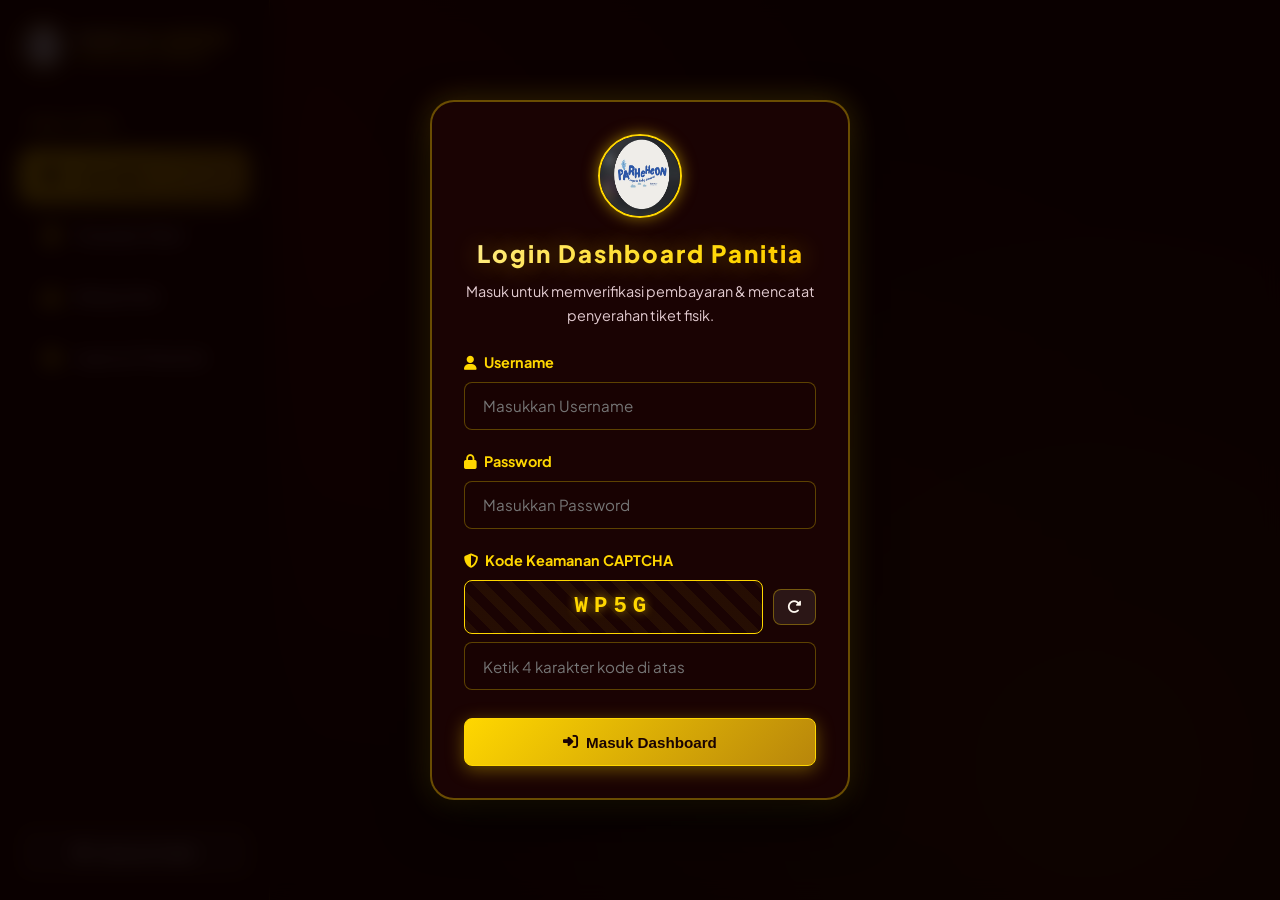
==== commit efcbe08d: "style: optimize mobile responsiveness for Android and iOS devices with safe area insets, touch momen" ====
--- a/admin.html
+++ b/admin.html
@@ -416,20 +416,28 @@
     </div>
   </div>
 
+  <!-- Mobile Backdrop Overlay -->
+  <div class="sidebar-backdrop" id="sidebarBackdrop" onclick="toggleSidebar()"></div>
+
   <script src="admin.js"></script>
   <script>
     function setActiveNav(elem) {
       document.querySelectorAll('.sidebar-nav-link').forEach(link => link.classList.remove('active'));
       elem.classList.add('active');
       if (window.innerWidth <= 992) {
-        document.getElementById('adminSidebar').classList.remove('open');
+        document.getElementById('adminSidebar')?.classList.remove('open');
+        document.getElementById('sidebarBackdrop')?.classList.remove('active');
       }
     }
 
     function toggleSidebar() {
       const sidebar = document.getElementById('adminSidebar');
+      const backdrop = document.getElementById('sidebarBackdrop');
       if (sidebar) {
         sidebar.classList.toggle('open');
+      }
+      if (backdrop) {
+        backdrop.classList.toggle('active');
       }
     }
   </script>
--- a/styles.css
+++ b/styles.css
@@ -1301,16 +1301,38 @@
   letter-spacing: 0.5px;
 }
 
-/* Sidebar Responsive Breakpoints */
+/* Sidebar Responsive Breakpoints & Mobile Enhancements (Android & iOS) */
+.sidebar-backdrop {
+  display: none;
+  position: fixed;
+  top: 0;
+  left: 0;
+  right: 0;
+  bottom: 0;
+  background: rgba(0, 0, 0, 0.75);
+  backdrop-filter: blur(4px);
+  z-index: 1950;
+  transition: opacity 0.3s ease;
+}
+
+.sidebar-backdrop.active {
+  display: block;
+}
+
 @media (max-width: 992px) {
   .admin-mobile-topbar {
     display: flex;
+    padding-top: env(safe-area-inset-top, 0px);
   }
 
   .admin-sidebar {
     transform: translateX(-100%);
-    top: 65px;
-    height: calc(100vh - 65px);
+    top: 0;
+    width: 82vw;
+    max-width: 300px;
+    height: 100vh;
+    padding-top: calc(1.5rem + env(safe-area-inset-top, 0px));
+    z-index: 2000;
   }
 
   .admin-sidebar.open {
@@ -1319,9 +1341,100 @@
 
   .admin-main-wrapper {
     margin-left: 0;
-    padding: 5.5rem 1rem 2rem;
-  }
-}
-
-
-
+    padding: 5.25rem 1rem 2rem;
+  }
+
+  .admin-header-banner {
+    padding: 1.25rem;
+    flex-direction: column;
+    align-items: flex-start;
+    gap: 1rem;
+  }
+
+  .admin-header-banner > div:last-child {
+    width: 100%;
+    display: flex;
+    flex-direction: column;
+    gap: 8px;
+  }
+
+  .admin-header-banner .btn {
+    width: 100%;
+    justify-content: center;
+  }
+}
+
+@media (max-width: 576px) {
+  /* Prevent iOS Safari Auto-Zoom */
+  input[type="text"], input[type="number"], input[type="password"], select, textarea, .form-control, .form-select {
+    font-size: 16px !important;
+    padding: 0.7rem 0.85rem;
+  }
+
+  .stats-grid {
+    grid-template-columns: repeat(2, 1fr);
+    gap: 0.65rem;
+  }
+
+  .stat-card {
+    padding: 0.85rem 0.65rem;
+    flex-direction: column;
+    align-items: flex-start;
+    gap: 0.5rem;
+  }
+
+  .stat-icon {
+    width: 36px;
+    height: 36px;
+    font-size: 1rem;
+  }
+
+  .stat-val {
+    font-size: 1.15rem;
+  }
+
+  .stat-label {
+    font-size: 0.7rem;
+    line-height: 1.2;
+  }
+
+  .filter-grid {
+    grid-template-columns: 1fr;
+    gap: 0.75rem;
+  }
+
+  .table-responsive {
+    -webkit-overflow-scrolling: touch;
+    border-radius: var(--radius-sm);
+    box-shadow: inset -5px 0 10px -5px rgba(0,0,0,0.5);
+  }
+
+  .custom-table th, .custom-table td {
+    padding: 0.65rem 0.5rem;
+    font-size: 0.78rem;
+    white-space: nowrap;
+  }
+
+  .modal-card {
+    width: 94%;
+    padding: 1.15rem 0.85rem;
+    max-height: 88vh;
+    overflow-y: auto;
+    -webkit-overflow-scrolling: touch;
+  }
+
+  .toast-container {
+    top: 75px;
+    right: 12px;
+    left: 12px;
+  }
+
+  .toast-msg {
+    font-size: 0.82rem;
+    padding: 0.75rem 1rem;
+  }
+}
+
+
+
+
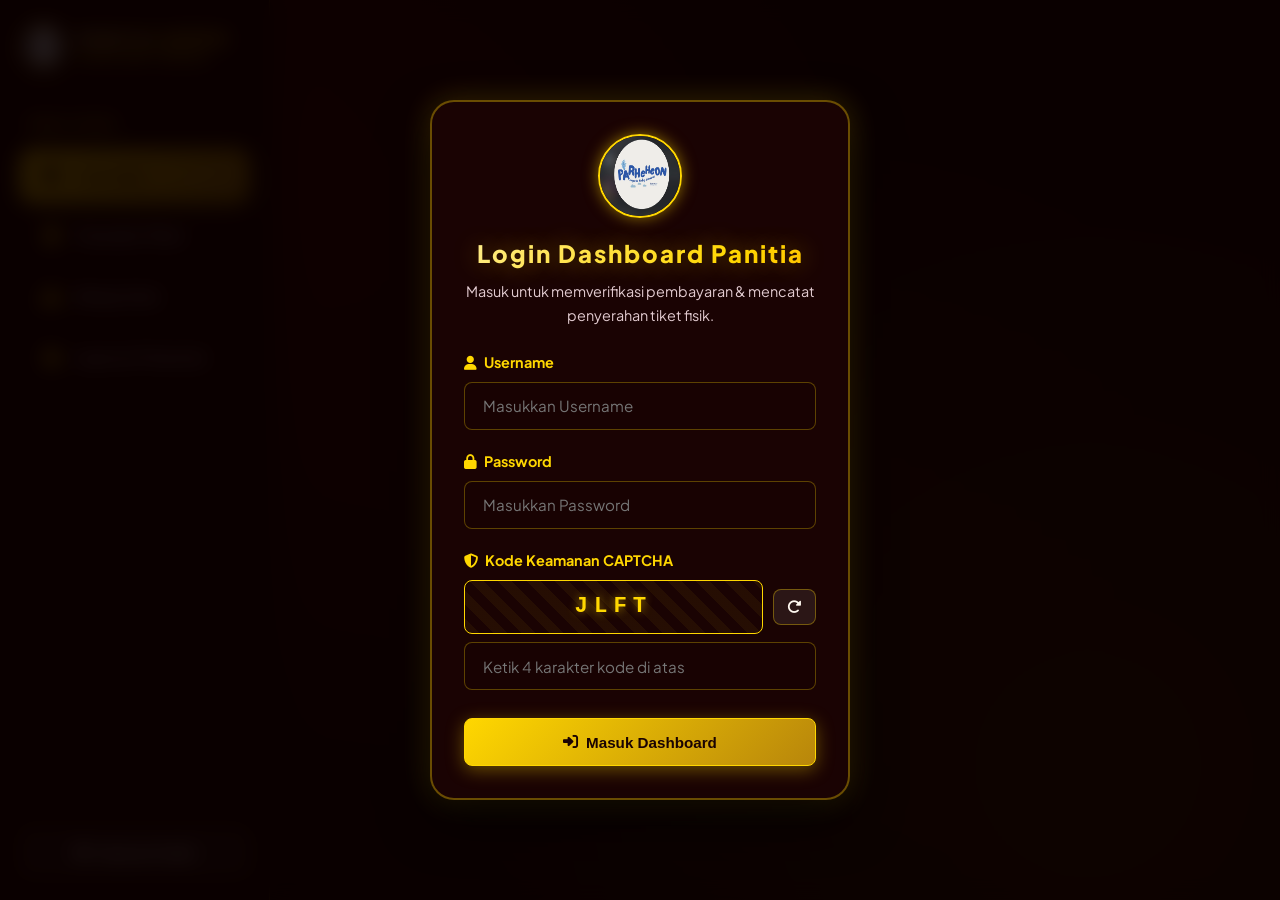
==== commit f778bd08: "feat: ensure 3 header buttons (Sync Data, Cetak PDF, Reset Database) work bug-free and add real-time" ====
--- a/admin.html
+++ b/admin.html
@@ -14,6 +14,9 @@
   <link rel="stylesheet" href="styles.css">
 </head>
 <body>
+
+  <!-- Toast Notification Overlay Container for Admin Notifications -->
+  <div id="adminToastContainer" class="toast-container"></div>
 
   <!-- Mobile Topbar Header (< 992px) -->
   <div class="admin-mobile-topbar">
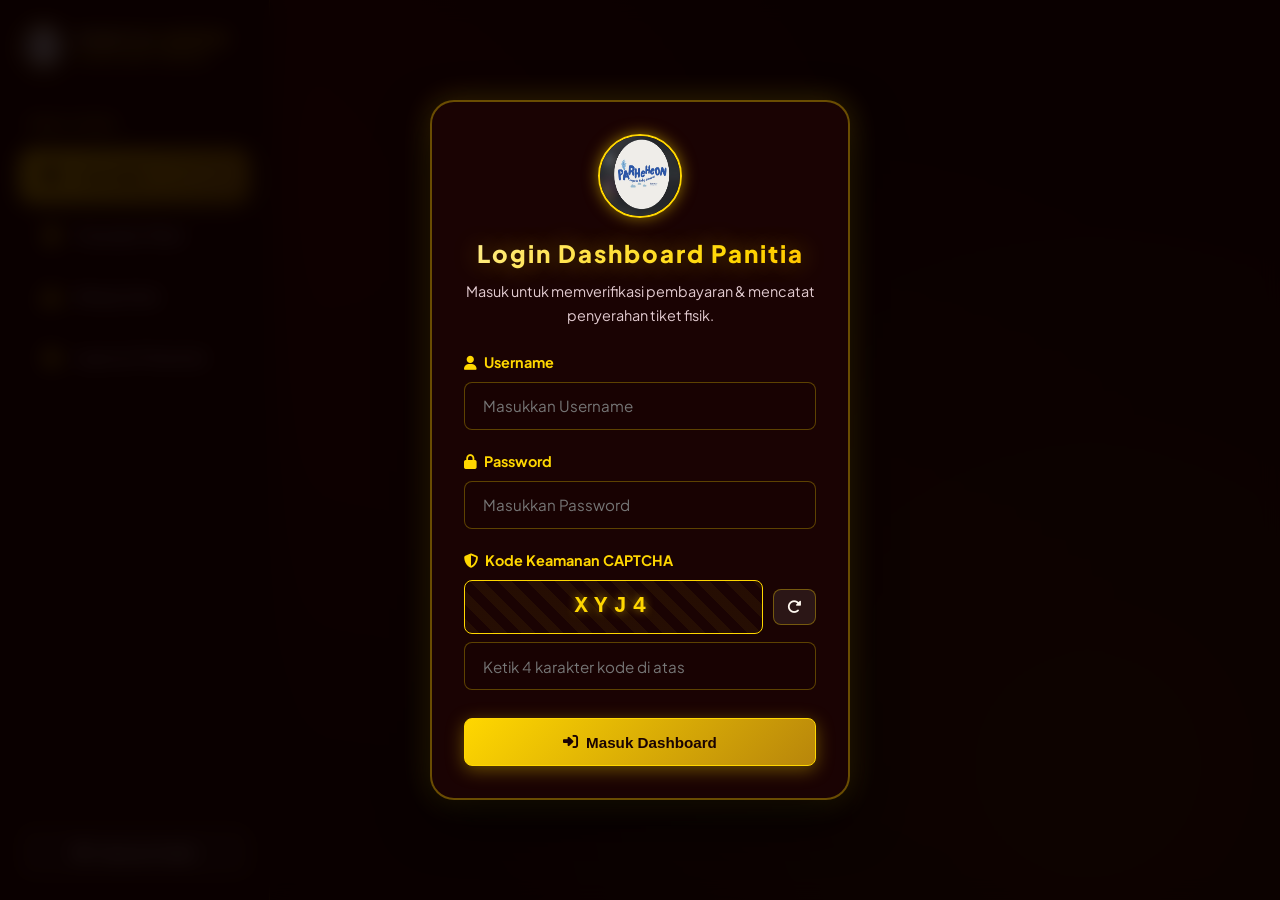
==== commit a98d44d7: "Fix admin dashboard layout CSS and quota initialization" ====
--- a/admin.html
+++ b/admin.html
@@ -137,7 +137,7 @@
     </div>
 
     <!-- Analytics Dashboard Stats -->
-    <section id="stats" style="scroll-margin-top: 20px;">
+    <section id="stats" style="scroll-margin-top: 80px;">
       <div class="admin-section-header">
         <div class="admin-section-title">
           <i class="fa-solid fa-chart-pie"></i> Overview Ringkasan Keuangan & Kuota
@@ -238,7 +238,7 @@
     </section>
 
     <!-- Transactions Management Table -->
-    <section id="transactions" style="margin-bottom: 4rem; scroll-margin-top: 20px;">
+    <section id="transactions" style="margin-bottom: 4rem; scroll-margin-top: 80px;">
       <div class="glass-card">
         <div class="admin-section-header">
           <div class="admin-section-title">
@@ -332,7 +332,7 @@
     </section>
 
     <!-- Product Stock & Sales Report -->
-    <section id="stock" style="margin-bottom: 4rem; scroll-margin-top: 20px;">
+    <section id="stock" style="margin-bottom: 4rem; scroll-margin-top: 80px;">
       <div class="glass-card">
         <div class="admin-section-header">
           <div class="admin-section-title">
@@ -361,7 +361,7 @@
     </section>
 
     <!-- Daily Financial Reports & Export Excel Section -->
-    <section id="reports" style="scroll-margin-top: 20px;">
+    <section id="reports" style="scroll-margin-top: 80px;">
       <div class="glass-card">
         <div class="admin-section-header" style="flex-wrap: wrap; gap: 1rem;">
           <div>
--- a/styles.css
+++ b/styles.css
@@ -961,162 +961,179 @@
 }
 
 /* ==========================================================================
-   Comprehensive Mobile Responsiveness (Android & iOS Optimization)
+   Comprehensive Mobile UI/UX Redesign & Optimization (Android & iPhone)
    ========================================================================== */
 
 @media (max-width: 768px) {
-  /* Prevent iOS Safari input auto-zoom by ensuring minimum 16px font-size */
-  .form-control, .form-select, input[type="text"], input[type="number"], input[type="password"], select {
+  /* Prevent iOS Safari input auto-zoom by enforcing minimum 16px font-size */
+  .form-control, .form-select, input[type="text"], input[type="number"], input[type="password"], select, textarea {
     font-size: 16px !important;
-    padding: 0.75rem 0.9rem;
+    padding: 0.8rem 1rem !important;
+    border-radius: var(--radius-md) !important;
+  }
+
+  /* Touch Target Optimization */
+  .btn, button, input[type="button"], input[type="submit"], .nav-link, .sidebar-nav-link {
+    touch-action: manipulation;
+    -webkit-tap-highlight-color: transparent;
   }
 
   .navbar {
-    padding: 0.6rem 1rem;
-    flex-wrap: wrap;
-    gap: 0.5rem;
+    padding: 0.75rem 1rem;
+    flex-direction: column;
+    align-items: stretch;
+    gap: 0.75rem;
+    background: rgba(18, 2, 2, 0.98);
+    backdrop-filter: blur(20px);
   }
 
   .brand {
-    font-size: 1.05rem;
-    gap: 10px;
+    justify-content: center;
+    font-size: 1.1rem;
+    gap: 12px;
   }
 
   .brand-logo-img {
-    width: 38px;
-    height: 38px;
+    width: 42px;
+    height: 42px;
   }
 
   .nav-links {
     width: 100%;
     overflow-x: auto;
     white-space: nowrap;
-    padding: 6px 0;
-    gap: 1rem;
+    padding: 6px 4px;
+    gap: 8px;
     justify-content: flex-start;
     -webkit-overflow-scrolling: touch;
+    scrollbar-width: none;
+  }
+
+  .nav-links::-webkit-scrollbar {
+    display: none;
   }
 
   .nav-link {
-    font-size: 0.85rem;
+    font-size: 0.82rem;
+    padding: 0.45rem 0.9rem;
+    background: rgba(255, 255, 255, 0.05);
+    border-radius: 50px;
+    border: 1px solid rgba(255, 215, 0, 0.15);
+  }
+
+  .nav-link.active {
+    background: linear-gradient(135deg, var(--accent-gold), #b8860b);
+    color: #120202;
+    font-weight: 800;
   }
 
   .hero-section {
-    padding: 5.5rem 0 2.5rem;
+    padding: 4.5rem 0 2rem;
   }
 
   .hero-badge {
-    font-size: 0.78rem;
+    font-size: 0.75rem;
     padding: 6px 14px;
     margin-bottom: 1rem;
   }
 
   .hero-title {
-    font-size: 2.1rem;
-  }
-
-  .shine-glow-text {
-    font-size: 1.1em;
+    font-size: clamp(1.8rem, 7vw, 2.5rem);
+    line-height: 1.25;
   }
 
   .hero-subtitle {
-    font-size: 0.95rem;
-    padding: 0 0.5rem;
+    font-size: 0.9rem;
+    padding: 0 0.25rem;
     margin-bottom: 1.5rem;
+    line-height: 1.6;
   }
 
   .hero-showcase-grid {
     grid-template-columns: 1fr;
-    gap: 1.25rem;
+    gap: 1rem;
   }
 
   .showcase-card img {
-    height: 280px;
-  }
-
+    height: 240px;
+  }
+
+  /* 6-Step Order Flow Swipeable Pill Bar */
   .order-steps-container {
-    padding: 0.75rem;
-    gap: 6px;
+    padding: 0.85rem;
+    gap: 10px;
+    overflow-x: auto;
+    white-space: nowrap;
     -webkit-overflow-scrolling: touch;
+    scrollbar-width: none;
+    border-radius: var(--radius-lg);
+    background: rgba(25, 3, 3, 0.8);
+    border: 1px solid rgba(255, 215, 0, 0.2);
+  }
+
+  .order-steps-container::-webkit-scrollbar {
+    display: none;
   }
 
   .order-step-item {
     gap: 6px;
+    flex-shrink: 0;
+    padding: 6px 10px;
+    background: rgba(255, 255, 255, 0.04);
+    border-radius: 50px;
+    border: 1px solid rgba(255, 215, 0, 0.15);
+  }
+
+  .order-step-item.active {
+    background: rgba(255, 215, 0, 0.15);
+    border-color: var(--accent-gold);
   }
 
   .step-num {
-    width: 26px;
-    height: 26px;
+    width: 24px;
+    height: 24px;
     font-size: 0.75rem;
   }
 
   .step-label {
-    font-size: 0.75rem;
+    font-size: 0.78rem;
+    font-weight: 700;
   }
 
   .booking-grid {
     grid-template-columns: 1fr;
-    gap: 1.5rem;
+    gap: 1.25rem;
   }
 
   .glass-card {
-    padding: 1.25rem;
+    padding: 1.25rem 1rem;
+    border-radius: var(--radius-lg);
   }
 
   .pricing-options-grid {
-    grid-template-columns: repeat(auto-fit, minmax(130px, 1fr));
-    gap: 10px;
+    grid-template-columns: 1fr;
+    gap: 12px;
+  }
+
+  .pricing-card-option {
+    padding: 1rem;
   }
 
   .modal-card {
-    padding: 1.25rem 1rem;
-    max-height: 85vh;
-    border-radius: var(--radius-md);
+    padding: 1.35rem 1.15rem;
+    max-height: 86vh;
+    width: 93%;
+    border-radius: var(--radius-lg);
+    -webkit-overflow-scrolling: touch;
   }
 
   .qrisDynamicAmount {
-    font-size: 1.8rem !important;
-  }
-
-  .stats-grid {
-    grid-template-columns: repeat(auto-fit, minmax(140px, 1fr));
-    gap: 0.85rem;
-  }
-
-  .stat-card {
-    padding: 1rem;
-    gap: 0.75rem;
-  }
-
-  .stat-icon {
-    width: 42px;
-    height: 42px;
-    font-size: 1.2rem;
-  }
-
-  .stat-val {
-    font-size: 1.3rem;
-  }
-
-  .stat-label {
-    font-size: 0.75rem;
-  }
-
-  #transactions .form-control, #transactions .form-select {
-    width: 100% !important;
-  }
-
-  .custom-table th, .custom-table td {
-    padding: 0.75rem 0.6rem;
-    font-size: 0.82rem;
+    font-size: 1.7rem !important;
   }
 }
 
 /* ==========================================================================
-   Admin Dashboard & Sleek Navbar Custom Styles
-   ========================================================================== */
-/* ==========================================================================
-   Admin Dashboard — Left Sidebar Vertical Layout & Responsive Styles
+   Admin Dashboard — Base Desktop Sidebar & Responsive Styles
    ========================================================================== */
 .admin-sidebar {
   position: fixed;
@@ -1213,7 +1230,6 @@
   gap: 10px;
 }
 
-/* Admin Main Content Offset Wrapper */
 .admin-main-wrapper {
   margin-left: 270px;
   padding: 2rem 2.5rem;
@@ -1301,7 +1317,6 @@
   letter-spacing: 0.5px;
 }
 
-/* Sidebar Responsive Breakpoints & Mobile Enhancements (Android & iOS) */
 .sidebar-backdrop {
   display: none;
   position: fixed;
@@ -1323,13 +1338,14 @@
   .admin-mobile-topbar {
     display: flex;
     padding-top: env(safe-area-inset-top, 0px);
+    height: calc(65px + env(safe-area-inset-top, 0px));
   }
 
   .admin-sidebar {
     transform: translateX(-100%);
     top: 0;
-    width: 82vw;
-    max-width: 300px;
+    width: 84vw;
+    max-width: 310px;
     height: 100vh;
     padding-top: calc(1.5rem + env(safe-area-inset-top, 0px));
     z-index: 2000;
@@ -1341,14 +1357,15 @@
 
   .admin-main-wrapper {
     margin-left: 0;
-    padding: 5.25rem 1rem 2rem;
+    padding: calc(5.25rem + env(safe-area-inset-top, 0px)) 1rem 2rem;
   }
 
   .admin-header-banner {
-    padding: 1.25rem;
+    padding: 1.25rem 1rem;
     flex-direction: column;
-    align-items: flex-start;
+    align-items: stretch;
     gap: 1rem;
+    border-radius: var(--radius-md);
   }
 
   .admin-header-banner > div:last-child {
@@ -1361,11 +1378,11 @@
   .admin-header-banner .btn {
     width: 100%;
     justify-content: center;
+    padding: 0.85rem 1rem;
   }
 }
 
 @media (max-width: 576px) {
-  /* Prevent iOS Safari Auto-Zoom */
   input[type="text"], input[type="number"], input[type="password"], select, textarea, .form-control, .form-select {
     font-size: 16px !important;
     padding: 0.7rem 0.85rem;
@@ -1380,21 +1397,24 @@
     padding: 0.85rem 0.65rem;
     flex-direction: column;
     align-items: flex-start;
-    gap: 0.5rem;
+    gap: 0.45rem;
+    border-radius: var(--radius-sm);
   }
 
   .stat-icon {
-    width: 36px;
-    height: 36px;
-    font-size: 1rem;
+    width: 38px;
+    height: 38px;
+    font-size: 1.1rem;
+    border-radius: 8px;
   }
 
   .stat-val {
     font-size: 1.15rem;
+    font-weight: 900;
   }
 
   .stat-label {
-    font-size: 0.7rem;
+    font-size: 0.72rem;
     line-height: 1.2;
   }
 
@@ -1403,38 +1423,37 @@
     gap: 0.75rem;
   }
 
+  .admin-filter-bar {
+    padding: 1rem;
+    border-radius: var(--radius-md);
+  }
+
   .table-responsive {
     -webkit-overflow-scrolling: touch;
     border-radius: var(--radius-sm);
-    box-shadow: inset -5px 0 10px -5px rgba(0,0,0,0.5);
+    border: 1px solid rgba(255, 215, 0, 0.15);
   }
 
   .custom-table th, .custom-table td {
-    padding: 0.65rem 0.5rem;
+    padding: 0.7rem 0.55rem;
     font-size: 0.78rem;
     white-space: nowrap;
   }
 
-  .modal-card {
-    width: 94%;
-    padding: 1.15rem 0.85rem;
-    max-height: 88vh;
-    overflow-y: auto;
-    -webkit-overflow-scrolling: touch;
-  }
-
   .toast-container {
     top: 75px;
-    right: 12px;
-    left: 12px;
+    right: 10px;
+    left: 10px;
   }
 
   .toast-msg {
     font-size: 0.82rem;
-    padding: 0.75rem 1rem;
-  }
-}
-
-
-
-
+    padding: 0.8rem 1rem;
+    border-radius: 12px;
+  }
+}
+
+
+
+
+
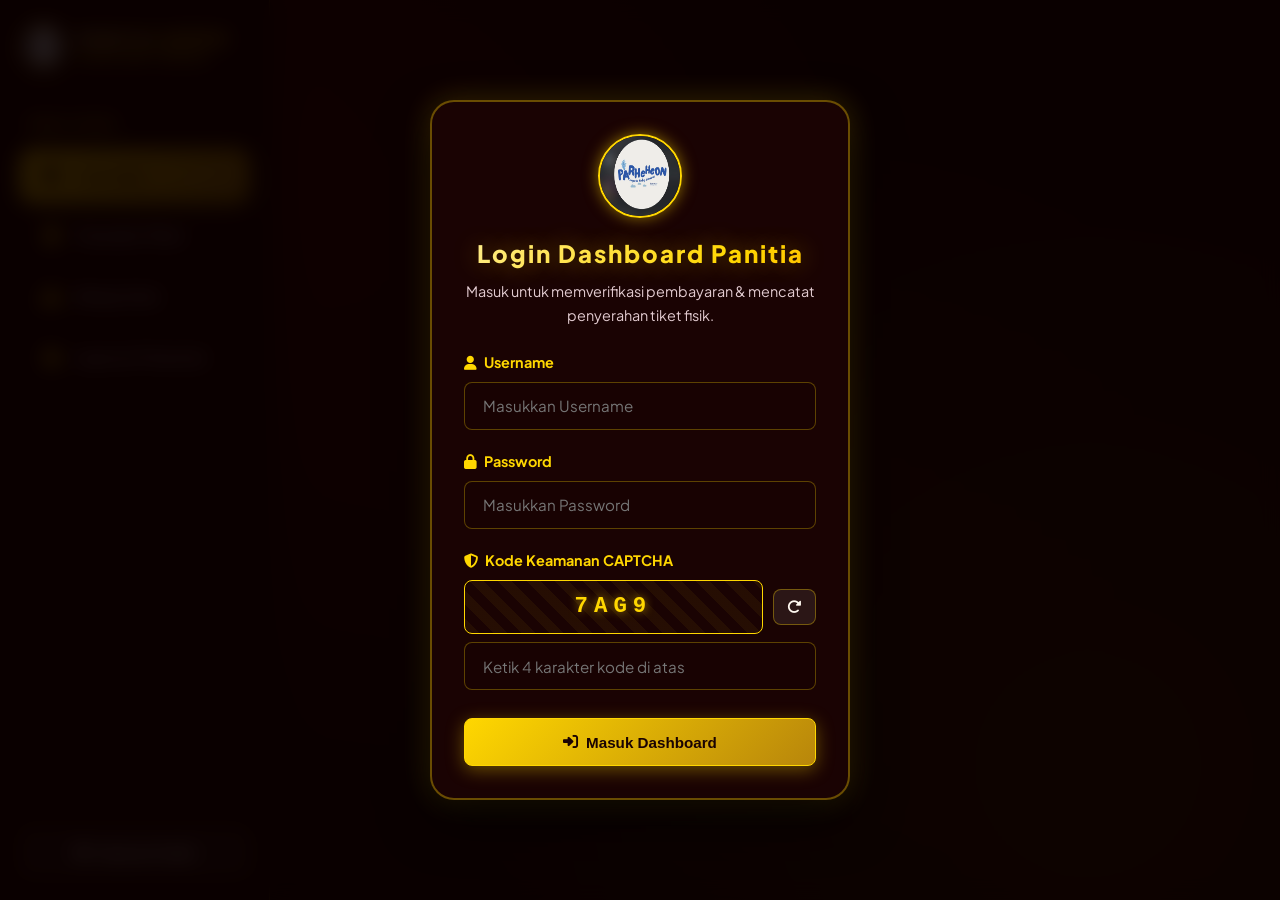
==== commit 5b2d5058: "Update product & ticket options: remove bundling, kipas, and terusan. Set ticket stock Day 1 (200) a" ====
--- a/admin.html
+++ b/admin.html
@@ -263,7 +263,6 @@
                 <option value="all">Semua Hari</option>
                 <option value="day1">Day One (Sabtu 12 Sep)</option>
                 <option value="day2">Day Two (Minggu 13 Sep)</option>
-                <option value="both">Terusan (2 Hari)</option>
               </select>
             </div>
 
